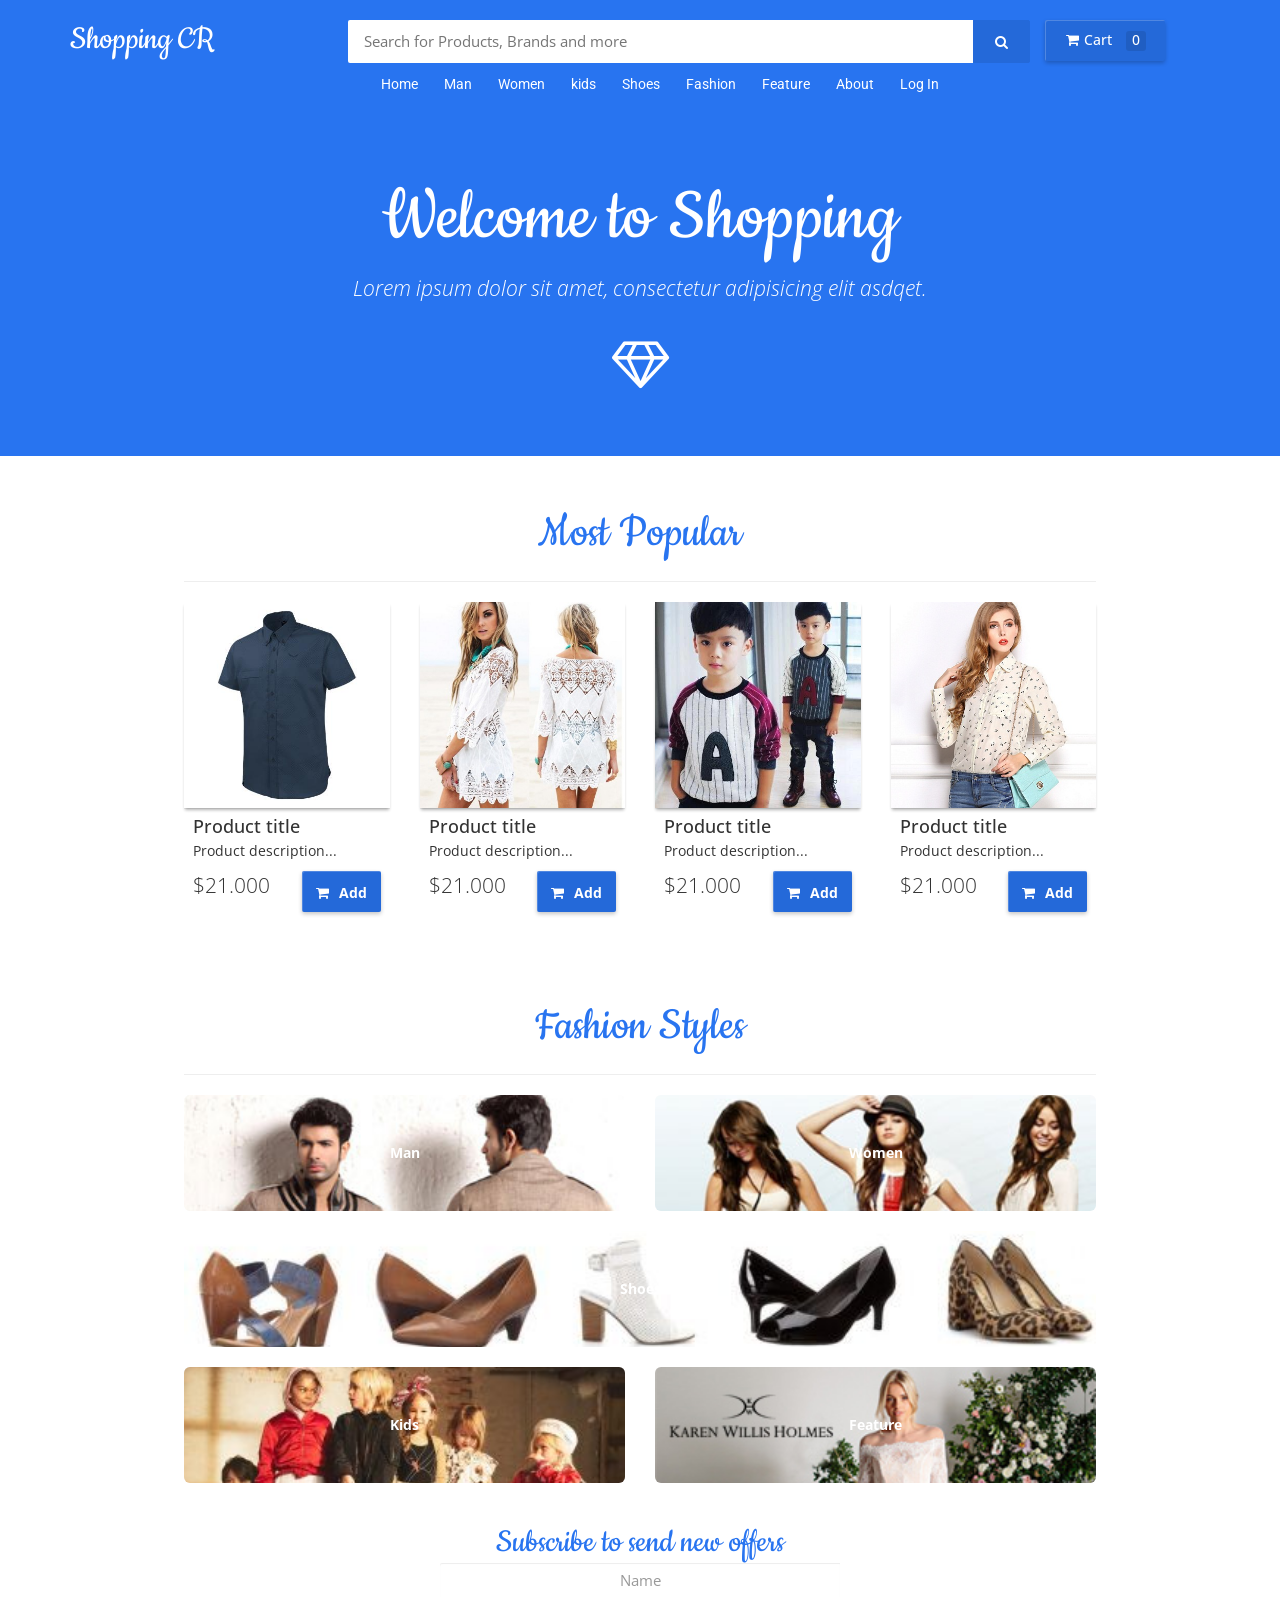
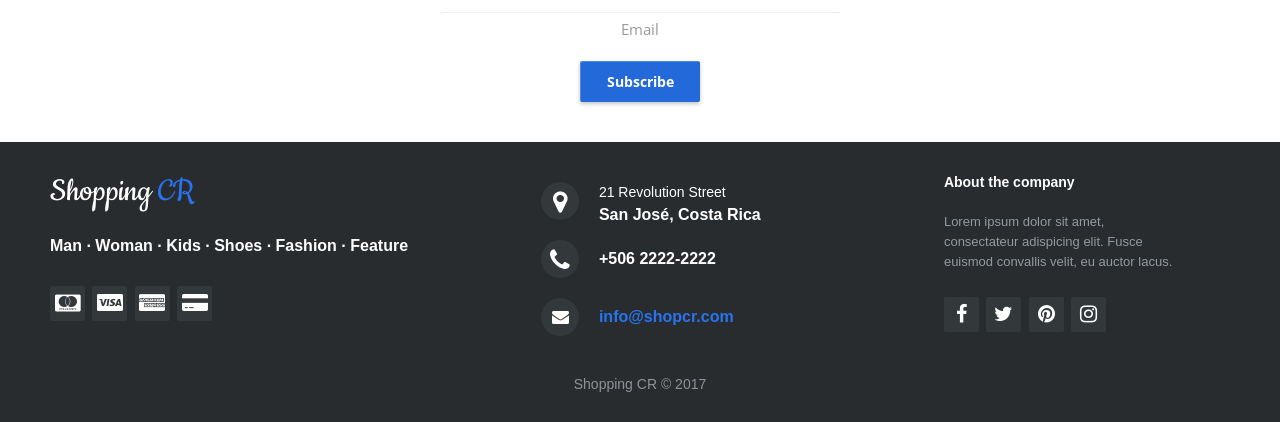
==== Plantilla/index.html @ ae53599c "link social media" ====
<!DOCTYPE html>
<html lang="en">
	<head>	
		<meta charset="utf-8">
		<meta name="viewport" content="width=device-width, initial-scale=1">
		<link rel="stylesheet" href="https://maxcdn.bootstrapcdn.com/bootstrap/3.3.7/css/bootstrap.min.css">
		<script src="https://ajax.googleapis.com/ajax/libs/jquery/3.2.0/jquery.min.js"></script>
		<script src="https://maxcdn.bootstrapcdn.com/bootstrap/3.3.7/js/bootstrap.min.js"></script>
		<link href="https://fonts.googleapis.com/css?family=Roboto" rel="stylesheet">
		<link rel="stylesheet" href="http://maxcdn.bootstrapcdn.com/font-awesome/4.7.0/css/font-awesome.min.css">
		<link href="http://fonts.googleapis.com/css?family=Cookie" rel="stylesheet" type="text/css">
		<link href="https://fonts.googleapis.com/css?family=Open+Sans:400,700" rel="stylesheet">

		<script src="js/app.js"></script>

		<link rel="stylesheet" href="css/styleNavbar.css">
		<link rel="stylesheet" href="css/styleJumbotron.css">
		<link rel="stylesheet" href="css/styleList.css">
		<link rel="stylesheet" href="css/styleProduct.css">
		<link rel="stylesheet" href="css/styleFooter.css">
		<title>Shopping CR</title>
	</head>
	<body>
		
		<header>
			<div id="flipkart-navbar">
				<div class="container">
					<div class="row row2">
						<div class="col-sm-3">
							<h2 class="navbarText"><span class="smallnav menu" id="openNav"><i class="fa fa-navicon"></i>Shopping CR</span></h2>
							<h1 class="navbarText"><span class="largenav"><a href="#">Shopping CR</a></span></h1>
						</div>
						<div class="flipkart-navbar-search smallsearch col-sm-7 col-xs-12">
							<div class="row">
								<input class="flipkart-navbar-input col-xs-11" type="text" placeholder="Search for Products, Brands and more" name="search">
								<button class="flipkart-navbar-button col-xs-1">
									<span class="iconsearch fa fa-search"></span>
								</button>
							</div>
						</div>
						<div class="cart largenav col-sm-2">
							<a class="cart-button">
								<span class="iconcart fa fa-shopping-cart"></span> Cart
								<span class="item-number ">0</span>
							</a>
						</div>
					</div>

					<div class="row row1">
						<ul class="largenav text-center">
							<li class="upper-links"><a class="links" href="#!">Home</a></li>
							<li class="upper-links"><a class="links" href="#!">Man</a></li>
							<li class="upper-links"><a class="links" href="#!">Women</a></li>
							<li class="upper-links"><a class="links" href="#!">kids</a></li>
							<li class="upper-links"><a class="links" href="#!">Shoes</a></li>
							<li class="upper-links"><a class="links" href="#!">Fashion</a></li>
							<li class="upper-links"><a class="links" href="#!">Feature</a></li>
							<li class="upper-links"><a class="links" href="/about.html">About</a></li>
							<li class="upper-links"><a class="links" href="#!">Log In</a></li>
							<!--<li class="upper-links dropdown"><a class="links" href="#!">My Account</a>
								<ul class="dropdown-menu">
									<li class="profile-li"><a class="profile-links" href="#!">My Order</a></li>
									<li class="profile-li"><a class="profile-links" href="#!">Gift Card</a></li>
									<li class="profile-li"><a class="profile-links" href="#!">Change Password </a></li>
									<li class="profile-li"><a class="profile-links" href="#!">logout</a></li>
								</ul>
							</li>-->
						</ul>
					</div>
				</div>
			</div>
			<div id="mySidenav" class="sidenav">
				<div class="container sidenavContent">
					<span class="sidenav-heading">Shopping CR</span>
					<a href="javascript:void(0)" class="closebtn" id="closeNav"><i class="fa fa-arrow-left"></i></a>
				</div>
				<ul>
					<li><a class="links" href="#!"><i class="fa fa-home"></i> Home</a></li>
					<li><a class="links" href="#!" id="categories"><i class="fa fa-tags"></i> Categories</a>
						<ul id="listCategories" class="oculto">
							<li><a class="links" href="#!"><i class="fa fa-male"></i>  Man</a></li>
							<li><a class="links" href="#!"><i class="fa fa-female"></i>  Woman</a></li>
							<li><a class="links" href="#!"><i class="fa fa-child"></i>  kids</a></li>
							<li><a class="links" href="#!"><i class="fa fa-cube"></i>  Shoes</a></li>
							<li><a class="links" href="#!"><i class="fa fa-shopping-bag"></i>  Fashion</a></li>
							<li><a class="links" href="#!"><i class="fa fa-lightbulb-o"></i>  Feature</a></li> 								
						</ul>
					</li>
					<li><a class="links" href="#!"><i class="fa fa-info-circle"></i> About</a></li>
					<li><a class="links" href="#!"><i class="fa fa-sign-in"></i> Log In</a></li>
				</ul>
			</div>
		</header>

		<div id="contenedor">				
		
			<div class="jumbotron jumbotron-fluid">	
				<div class="container text-center">
					<h1 class="font">Welcome to Shopping</h1>
					<p><i>Lorem ipsum dolor sit amet, consectetur adipisicing elit asdqet.</i></p>
					<br>
					<i class="fa fa-diamond icon"></i>
					<br><br>
				</div>
			</div>
			
			<div class="container slide">
				<div class="listImages">
					<h1 class="text-center">Most Popular</h1>
					<hr>
					<div id="products" class="row list-group">
						<div class="item col-xs-12 col-sm-6 col-md-3 col-lg-3">
							<div class="thumbnail">
								<a href="#!" class="view"><img class="ihover group list-group-image" src="images/camisa.jpg" alt="" /></a>
								<div class="caption">
									<h4 class="group inner list-group-item-heading">
										Product title</h4>
									<p class="group inner list-group-item-text">
										Product description...</p>
									<div class="row">
										<div class="col-xs-12 col-md-6">
											<p class="lead">
												$21.000</p>
										</div>
										<div class="col-xs-12 col-md-6 text-right">
											<a class="buttonAdd" href="#!"><span class="fa fa-shopping-cart"></span><b>Add</b></a>
										</div>
									</div>
								</div>
							</div>
						</div>
						<div class="item col-xs-12 col-sm-6 col-md-3 col-lg-3">
							<div class="thumbnail">
								<a href="#!" class="view"><img class="ihover group list-group-image" src="images/blusa.jpg" alt="" /></a>
								<div class="caption">
									<h4 class="group inner list-group-item-heading">
										Product title</h4>
									<p class="group inner list-group-item-text">
										Product description...</p>
									<div class="row">
										<div class="col-xs-12 col-md-6">
											<p class="lead">
												$21.000</p>
										</div>
										<div class="col-xs-12 col-md-6 text-right">
											<a class="buttonAdd" href="#!"><span class="fa fa-shopping-cart"></span><b>Add</b></a>
										</div>
									</div>
								</div>
							</div>
						</div>
						<div class="item col-xs-12 col-sm-6 col-md-3 col-lg-3">
							<div class="thumbnail">
								<a href="#!" class="view"><img class="ihover group list-group-image" src="images/abrigo.jpg" alt="" /></a>
								<div class="caption">
									<h4 class="group inner list-group-item-heading">
										Product title</h4>
									<p class="group inner list-group-item-text">
										Product description...</p>
									<div class="row">
										<div class="col-xs-12 col-md-6">
											<p class="lead">
												$21.000</p>
										</div>
										<div class="col-xs-12 col-md-6 text-right">
											<a class="buttonAdd" href="#!"><span class="fa fa-shopping-cart"></span><b>Add</b></a>
										</div>
									</div>
								</div>
							</div>
						</div>
						<div class="item col-xs-12 col-sm-6 col-md-3 col-lg-3">
							<div class="thumbnail">
								<a href="#!" class="view"><img class="ihover group list-group-image" src="images/blusa2.jpg" alt="" /></a>
								<div class="caption">
									<h4 class="group inner list-group-item-heading">
										Product title</h4>
									<p class="group inner list-group-item-text">
										Product description...</p>
									<div class="row">
										<div class="col-xs-12 col-md-6">
											<p class="lead">
												$21.000</p>
										</div>
										<div class="col-xs-12 col-md-6 text-right">
											<a class="buttonAdd" href="#!"><span class="fa fa-shopping-cart"></span><b>Add</b></a>
										</div>
									</div>
								</div>
							</div>
						</div>
					</div>
				</div>

				<!--  -->
				
				<div class="listImages text-center">
					<h1>Fashion Styles</h1>
					<hr>
					<div id="fashionOptions" class="row list-group">
						<div class="item col-xs-12 col-sm-6 col-md-6 col-lg-6">
							<div class="thumbnail">
								<div class="jumbotron menImage">
									<strong>Man</strong>
								</div>
							</div>
						</div>
						<div class="item col-xs-12 col-sm-6 col-md-6 col-lg-6">
							<div class="thumbnail">
								<div class="jumbotron womenImage">
									<strong>Women</strong>
								</div>
							</div>
						</div>
						<div class="item col-xs-12 col-sm-12 col-md-12 col-lg-12">
							<div class="thumbnail">
								<div class="jumbotron shoesImage">
									<strong>Shoes</strong>
								</div>
							</div>
						</div>
						<div class="item col-xs-12 col-sm-6 col-md-6 col-lg-6">
							<div class="thumbnail">
								<div class="jumbotron kidsImage">
									<strong>Kids</strong>
								</div>
							</div>
						</div>
						<div class="item col-xs-12 col-sm-6 col-md-6 col-lg-6">
							<div class="thumbnail">
								<div class="jumbotron featureImage">
									<strong>Feature</strong>
								</div>
							</div>
						</div>
					</div>
				</div>
			</div>

			<div class="text-center">
				<h1 class="cursive">Subscribe to send new offers</h1>
				<form class="form-horizontal subscribe">
					<div class="form-group">
						<div class="col-md-12">
							<input type="text" class="form-control flipkart-navbar-input text-center" id="name" placeholder="Name">
						</div>
					</div>
					<div class="form-group">
						<div class="col-md-12">
							<input type="email" class="form-control flipkart-navbar-input text-center" id="email" placeholder="Email">
						</div>
					</div>					
					<div class="form-group"> 
						<div class="col-md-12 text-center">
						  	<button type="submit" class="cart-button"><b>Subscribe</b></button>
						</div>
					</div>
				</form>
			</div>

		</div>

		<footer class="container footer-distributed">
			<div class="footer-left">
				<h3>Shopping<span> CR</span></h3>
				<p class="footer-links">
					<a href="#">Man</a>		·
					<a href="#">Woman</a>	·
					<a href="#">Kids</a>	·
					<a href="#">Shoes</a>	·
					<a href="#">Fashion</a>	·
					<a href="#">Feature</a>
				</p>
				
				<div class="footer-icons">					
					<a href="#"><i class="fa fa-cc-mastercard"></i></a>
					<a href="#"><i class="fa fa-cc-visa"></i></a>
					<a href="#"><i class="fa fa-cc-amex"></i></a>
					<a href="#"><i class="fa fa-credit-card-alt"></i></a>
				</div>
			</div>
			<div class="footer-center">
				<div>
					<i class="fa fa-map-marker"></i>
					<p><span>21 Revolution Street</span> San José, Costa Rica</p>
				</div>
				<div>
					<i class="fa fa-phone"></i>
					<p>+506 2222-2222</p>
				</div>
				<div>
					<i class="fa fa-envelope"></i>
					<p><a href="mailto:info@company.com">info@shopcr.com</a></p>
				</div>
			</div>
			<div class="footer-right">
				<p class="footer-company-about">
					<span>About the company</span>
					Lorem ipsum dolor sit amet, consectateur adispicing elit. Fusce euismod convallis velit, eu auctor lacus.
				</p>
				<div class="footer-icons">
					<a href="#"><i class="fa fa-facebook"></i></a>
					<a  target="_blank" href="https://www.twitter.com"><i class="fa fa-twitter"></i></a>
					<a  target="_blank" href="https://www.pinterest.com"><i class="fa fa-pinterest"></i></a>
					<a  target="_blank" href="https://www.facebook.com"><i class="fa fa-instagram"></i></a>
				</div>
			</div>
			<div class="footerLine text-center">
				<p class="footer-company-name">Shopping CR &copy; 2017</p>
			</div>
		</footer>

	</body>
</html>
---- Plantilla/css/styleNavbar.css ----
#flipkart-navbar {
    background-color: #2874f0;
    color: #FFFFFF;
}

.row1{
    padding-top: 10px;
}

.row2 {
    padding-top: 20px;
}

.flipkart-navbar-input {
    padding: 11px 16px;
    border-radius: 2px 0 0 2px;
    border: 0 none;
    outline: 0 none;
    font-size: 15px;
    color: #000;
}

.flipkart-navbar-button {
    background-color: #2469d9;
    border: 1px solid #2469d9;
    border-radius: 0 2px 2px 0;
    color: #FFF;
    padding: 10px 0;
    height: 43px;
    cursor: pointer;
}

.cart-button {
    background-color: #2469d9;
    box-shadow: 0 2px 4px 0 rgba(0, 0, 0, .23), inset 1px 1px 0 0 hsla(0, 0%, 100%, .2);
    padding: 10px 0;
    text-align: center;
    height: 41px;
    border-radius: 2px;
    font-weight: 500;
    width: 120px;
    display: inline-block;
    color: #FFFFFF;
    text-decoration: none;
    color: inherit;
    border: none;
    outline: none;
}

.cart-button:hover{
    text-decoration: none;
    color: #fff;
    cursor: pointer;
}

.cart-svg {
    display: inline-block;
    width: 16px;
    height: 16px;
    vertical-align: middle;
    margin-right: 8px;
}

.item-number {
    border-radius: 3px;
    background-color: rgba(0, 0, 0, .1);
    height: 20px;
    padding: 3px 6px;
    font-weight: 500;
    display: inline-block;
    color: #fff;
    line-height: 12px;
    margin-left: 10px;
}

.upper-links {
    display: inline-block;
    padding: 0 11px;
    line-height: 23px;
    font-family: 'Roboto', sans-serif;
    letter-spacing: 0;
    color: inherit;
    border: none;
    outline: none;
    font-size: 13.5px;
}

.dropdown {
    position: relative;
    display: inline-block;
    margin-bottom: 0px;
}

.dropdown:hover {
    background-color: #fff;
}

.dropdown:hover .links {
    color: #000;
}

.dropdown:hover .dropdown-menu {
    display: block;
}

.dropdown .dropdown-menu {
    position: absolute;
    top: 100%;
    display: none;
    background-color: #fff;
    color: #333;
    left: 0px;
    border: 0;
    border-radius: 0;
    box-shadow: 0 4px 8px -3px #555454;
    margin: 0;
    padding: 0px;
}

.links {
    color: #fff;
    text-decoration: none;
}

.links:hover {
    color: #fff;
    text-decoration: none;
}

.profile-links {
    font-size: 12px;
    font-family: 'Roboto', sans-serif;
    border-bottom: 1px solid #e9e9e9;
    box-sizing: border-box;
    display: block;
    padding: 0 11px;
    line-height: 23px;
}

.profile-li{
    padding-top: 2px;
}

.largenav {
    display: none;
}

.smallnav {
    display: block;
}

.smallnav i {    
    padding: 0px 20px;
}

.smallsearch{
    margin-left: 15px;
    margin-top: 15px;
}

.menu{
    cursor: pointer;
}

.navbarText {
    margin: 0px;
}

.largenav a {
    color: #FFF;
}

@media screen and (min-width: 768px) {
    .largenav {
        display: block;
    } 

    .largenav a:hover, .largenav a {
        text-decoration: none;
    }

    .smallnav{
        display: none;
    }

    .smallsearch{
        margin: 0px;
    }
}

/*Sidenav*/
.sidenav {
    height: 100%;
    width: 0;
    position: fixed;
    z-index: 1;
    top: 0;
    left: 0;
    background-color: #fff;
    overflow-x: hidden;
    transition: 0.5s;
    box-shadow: 0 4px 8px -3px #555454;
    padding-top: 0px;
}

.sidenav ul {
    text-decoration: none;
    list-style:none;
    padding: 10px 0px;
}

.sidenav a {
    padding: 8px 8px 8px 32px;
    text-decoration: none;
    font-size: 25px;
    color: #818181;
    display: block;
    transition: 0.3s;
}

.sidenav a:hover {
    color: #2874f0;
}

.sidenav ul li ul {
    text-decoration: none;
    list-style:none;
    padding: 0px 40px;
}

.sidenav .closebtn {
    position: absolute;
    top: 0;
    padding: 20px 20px;
    right: 25px;
    font-size: 36px;
    margin-left: 50px;
    color: #fff;        
}

.sidenav .closebtn:hover {
    color: #fff;    
}

.sidenavContent {
    background-color: #2874f0; 
    padding: 25px 20px;
}

@media screen and (max-height: 450px) {
    .sidenav a {
        font-size: 18px;
    }
}

@media screen and (max-width: 768px) {
    .smallsearch {
        display: none;
    }
}

.sidenav-heading {
    color: #fff;
    font: normal 36px 'Cookie', cursive;
}

.oculto {
    display: none;
}

.display {
    display: block;
}

.iconsearch, .iconcart {
    width: 15px;
    height: 15px;
}
---- Plantilla/css/styleJumbotron.css ----
.jumbotron {
    margin-bottom: 0px;
    background-color: #2874f0;
    background-position: 0% 25%;
    background-size: cover;
    background-repeat: no-repeat;
    color: white;
}

.jumbotron .font {
	font: normal 80px 'Cookie', cursive;
}

.jumbotron .icon {
	font-size: 50px
}

.contact {
	width: 90%; 
	margin: auto; 
	padding: 40px 0px 0px 0px
}

.contact h3, .cursive {
	color:  #2874f0;
	font: normal 36px 'Cookie', cursive;
	margin: 0;
	text-align: center;
}

.contact .icon {
	text-align: center;
	margin-top: 25px;
	font-size: 60px;
	color:  #33383b;
}

.contact .icon:hover {
	color:  #2874f0;
}
---- Plantilla/css/styleList.css ----
.glyphicon { 
    margin-right:5px; 
}

.thumbnail {
    margin-bottom: 20px;
    padding: 0px;
    -webkit-border-radius: 0px;
    -moz-border-radius: 0px;
}

.item.list-group-item {
    float: none;
    width: 100%;
    background-color: #fff;
    margin-bottom: 10px;
}

.item.list-group-item:nth-of-type(odd):hover,.item.list-group-item:hover {
    background: #428bca;
}

.item.list-group-item .list-group-image {
    margin-right: 10px;
}

.item.list-group-item .thumbnail {
    margin-bottom: 0px;
}

.item.list-group-item .caption {
    padding: 9px 9px 0px 9px;
}

.item.list-group-item:nth-of-type(odd) {
    background: #eeeeee;
}

.item.list-group-item:before, .item.list-group-item:after {
    display: table;
    content: " ";
}

.item.list-group-item img {
    float: left;
}
.item.list-group-item:after {
    clear: both;
}

.list-group-item-text {
    margin: 0 0 11px;
}

.ihover {
    display: inline-block;
    position: relative;
    box-shadow: 0 3px 3px -1px rgba(0, 0, 0, 0.3), 0 1px 0px 0px rgba(0, 0, 0, 0.05);
    overflow: hidden;
    -webkit-font-smoothing: antialiased;
}

.listImages {
    margin: auto;
    width: 80%;    
    margin-top: 50px;
}

.buttonAdd {
    background-color: #2469d9;
    box-shadow: 0 2px 4px 0 rgba(0, 0, 0, .23), inset 1px 1px 0 0 hsla(0, 0%, 100%, .2);
    padding: 12px 0;
    text-align: center;
    height: 41px;
    border-radius: 2px;
    font-weight: 500;
    width: 100%;
    display: inline-block;
    color: #FFF;
}

.buttonAdd:hover {
    text-decoration: none;
    background-color: #FFF;
    -webkit-transition: all .5s cubic-bezier(0.54, 0, 0.1, 1);
    transition: all .5s cubic-bezier(0.54, 0, 0.1, 1);
    color: #2469d9;
}

.thumbnail:hover {
    box-shadow: 0 3px 3px -1px rgba(0, 0, 0, 0.3), 0 1px 0px 0px rgba(0, 0, 0, 0.05);
    -webkit-transition: all .5s cubic-bezier(0.54, 0, 0.1, 1);
    transition: all .5s cubic-bezier(0.54, 0, 0.1, 1);
}

.listImages h1 {
    color: #2874f0;
    font: normal 50px 'Cookie', cursive;
    margin: 0;
}

.menImage {
    background-image: url('../images/men.jpg');
}

.womenImage {
    background-image: url('../images/women.jpg');
}

.shoesImage {
    background-image: url('../images/shoes.jpg');
}

.kidsImage {
    background-image: url('../images/kids.jpg');
}

.featureImage {
    background-image: url('../images/feature.jpg');
}

.subscribe {
    width: 400px; 
    margin: auto;
}

.thumbnail {
    border-style: none;
}

.right{
    float: right;
    padding-top: 2%;
}
---- Plantilla/css/styleProduct.css ----
/*****************globals*************/
body {
	font-family: 'open sans';
	overflow-x: hidden; 
}

img {
	max-width: 100%; 
}

.preview {
	display: -webkit-box;
	display: -webkit-flex;
	display: -ms-flexbox;
	display: flex;
	-webkit-box-orient: vertical;
	-webkit-box-direction: normal;
	-webkit-flex-direction: column;
	-ms-flex-direction: column;
	flex-direction: column; 
}

@media screen and (max-width: 996px) {
	.preview {
		margin-bottom: 20px; 
	} 
}

.preview-pic {
	-webkit-box-flex: 1;
	-webkit-flex-grow: 1;
	-ms-flex-positive: 1;
	flex-grow: 1; 
}

.preview-thumbnail.nav-tabs {
	border: none;
	margin-top: 15px; 
}

.preview-thumbnail.nav-tabs li {
	width: 18%;
	margin-right: 2.5%; 
}

.preview-thumbnail.nav-tabs li img {
	max-width: 100%;
	display: block; 
}

.preview-thumbnail.nav-tabs li a {
	padding: 0;
	margin: 0; 
}

.preview-thumbnail.nav-tabs li:last-of-type {
	margin-right: 0; 
}

.tab-content {
	overflow: hidden; 
}

.tab-content img {
	width: 100%;
	-webkit-animation-name: opacity;
	animation-name: opacity;
	-webkit-animation-duration: .3s;
	animation-duration: .3s; 
}

.card {
	margin-top: 50px;
	padding: 3em;
	line-height: 1.5em; 
}

@media screen and (min-width: 997px) {
	.wrapper {
		display: -webkit-box;
		display: -webkit-flex;
		display: -ms-flexbox;
		display: flex; 
	} 
}

.details {
	display: -webkit-box;
	display: -webkit-flex;
	display: -ms-flexbox;
	display: flex;
	-webkit-box-orient: vertical;
	-webkit-box-direction: normal;
	-webkit-flex-direction: column;
	-ms-flex-direction: column;
	flex-direction: column; 
}

.colors {
	-webkit-box-flex: 1;
	-webkit-flex-grow: 1;
	-ms-flex-positive: 1;
	flex-grow: 1; 
}

.product-title, .price, .sizes, .colors {
	text-transform: UPPERCASE;
	font-weight: bold; 
}

.checked, .price span {
	color: #ff9f1a; 
}

.product-title, .rating, .product-description, .price, .vote, .sizes {
	margin-bottom: 15px; 
}

.product-title {
	margin-top: 0; 
}

.size {
	margin-right: 10px; 
}

.size:first-of-type {
	margin-left: 40px; 
}

.color {
	display: inline-block;
	vertical-align: middle;
	margin-right: 10px;
	height: 2em;
	width: 2em;
	border-radius: 2px; 
}

.color:first-of-type {
	margin-left: 20px; 
}

.cart-button {
	color: #fff;
}

.cart-button:hover {
	color: #fff;
}

.cart, .like {
	width: 50px;
}

.buttonAdd > .fa-shopping-cart {
	margin-right: 10px;
}

.not-available {
	text-align: center;
	line-height: 2em; 
}

.not-available:before {
	font-family: fontawesome;
	content: "\f00d";
	color: #fff; 
}

.tooltip-inner {
	padding: 1.3em;
}

@-webkit-keyframes opacity {
	0% {
		opacity: 0;
		-webkit-transform: scale(3);
		transform: scale(3); 
	}
	
	100% {
		opacity: 1;
		-webkit-transform: scale(1);
		transform: scale(1); 
	} 
}

@keyframes opacity {
	0% {
		opacity: 0;
		-webkit-transform: scale(3);
		transform: scale(3); 
	}
	
	100% {
		opacity: 1;
		-webkit-transform: scale(1);
		transform: scale(1); 
	}
}
---- Plantilla/css/styleFooter.css ----
@import url('http://fonts.googleapis.com/css?family=Open+Sans:400,700');


.footer-distributed{
	background-color: #292c2f;
	box-shadow: 0 1px 1px 0 rgba(0, 0, 0, 0.12);
	box-sizing: border-box;
	width: 100%;
	text-align: left;
	font: bold 16px sans-serif;

	padding: 30px 50px;
	margin-top: 40px;
}

.footer-distributed .footer-left,
.footer-distributed .footer-center,
.footer-distributed .footer-right{
	display: inline-block;
	vertical-align: top;
}

/* Footer left */

.footer-distributed .footer-left{
	width: 40%;
}

/* The company logo */

.footer-distributed h3, .navbarText {
	color:  #ffffff;
	font: normal 36px 'Cookie', cursive;
	margin: 0;
}

.footer-distributed h3 span{
	color:  #2874f0;
}

/* Footer links */

.footer-distributed .footer-links{
	color:  #ffffff;
	margin: 20px 0 12px;
	padding: 0;
}

.footer-distributed .footer-links a{
	display:inline-block;
	line-height: 1.8;
	text-decoration: none;
	color:  inherit;
}

.footer-distributed .footer-company-name{
	color:  #8f9296;
	font-size: 14px;
	font-weight: normal;
	margin: 0;
}

/* Footer Center */

.footer-distributed .footer-center{
	width: 35%;
}

.footer-distributed .footer-center i{
	background-color:  #33383b;
	color: #ffffff;
	font-size: 25px;
	width: 38px;
	height: 38px;
	border-radius: 50%;
	text-align: center;
	line-height: 42px;
	margin: 10px 15px;
	vertical-align: middle;
}

.footer-distributed .footer-center i.fa-envelope{
	font-size: 17px;
	line-height: 38px;
}

.footer-distributed .footer-center p{
	display: inline-block;
	color: #ffffff;
	vertical-align: middle;
	margin:0;
}

.footer-distributed .footer-center p span{
	display:block;
	font-weight: normal;
	font-size:14px;
	line-height:2;
}

.footer-distributed .footer-center p a{
	color:  #2874f0;
	text-decoration: none;;
}


/* Footer Right */

.footer-distributed .footer-right{
	width: 20%;
}

.footer-distributed .footer-company-about{
	line-height: 20px;
	color:  #92999f;
	font-size: 13px;
	font-weight: normal;
	margin: 0;
}

.footer-distributed .footer-company-about span{
	display: block;
	color:  #ffffff;
	font-size: 14px;
	font-weight: bold;
	margin-bottom: 20px;
}

.footer-distributed .footer-icons{
	margin-top: 25px;
}

.footer-distributed .footer-icons a{
	display: inline-block;
	width: 35px;
	height: 35px;
	cursor: pointer;
	background-color:  #33383b;
	border-radius: 2px;

	font-size: 20px;
	color: #ffffff;
	text-align: center;
	line-height: 35px;

	margin-right: 3px;
	margin-bottom: 5px;
}

/* footerLine */
.footerLine {
	padding-top: 30px;
	padding-bottom: 0px;
}

/* If you don't want the footer to be responsive, remove these media queries */

@media (max-width: 880px) {

	.footer-distributed{
		font: bold 14px sans-serif;
	}

	.footer-distributed .footer-left,
	.footer-distributed .footer-center,
	.footer-distributed .footer-right{
		display: block;
		width: 100%;
		margin-bottom: 40px;
		text-align: center;
	}

	.footer-distributed .footer-center i{
		margin-left: 0;
	}

}
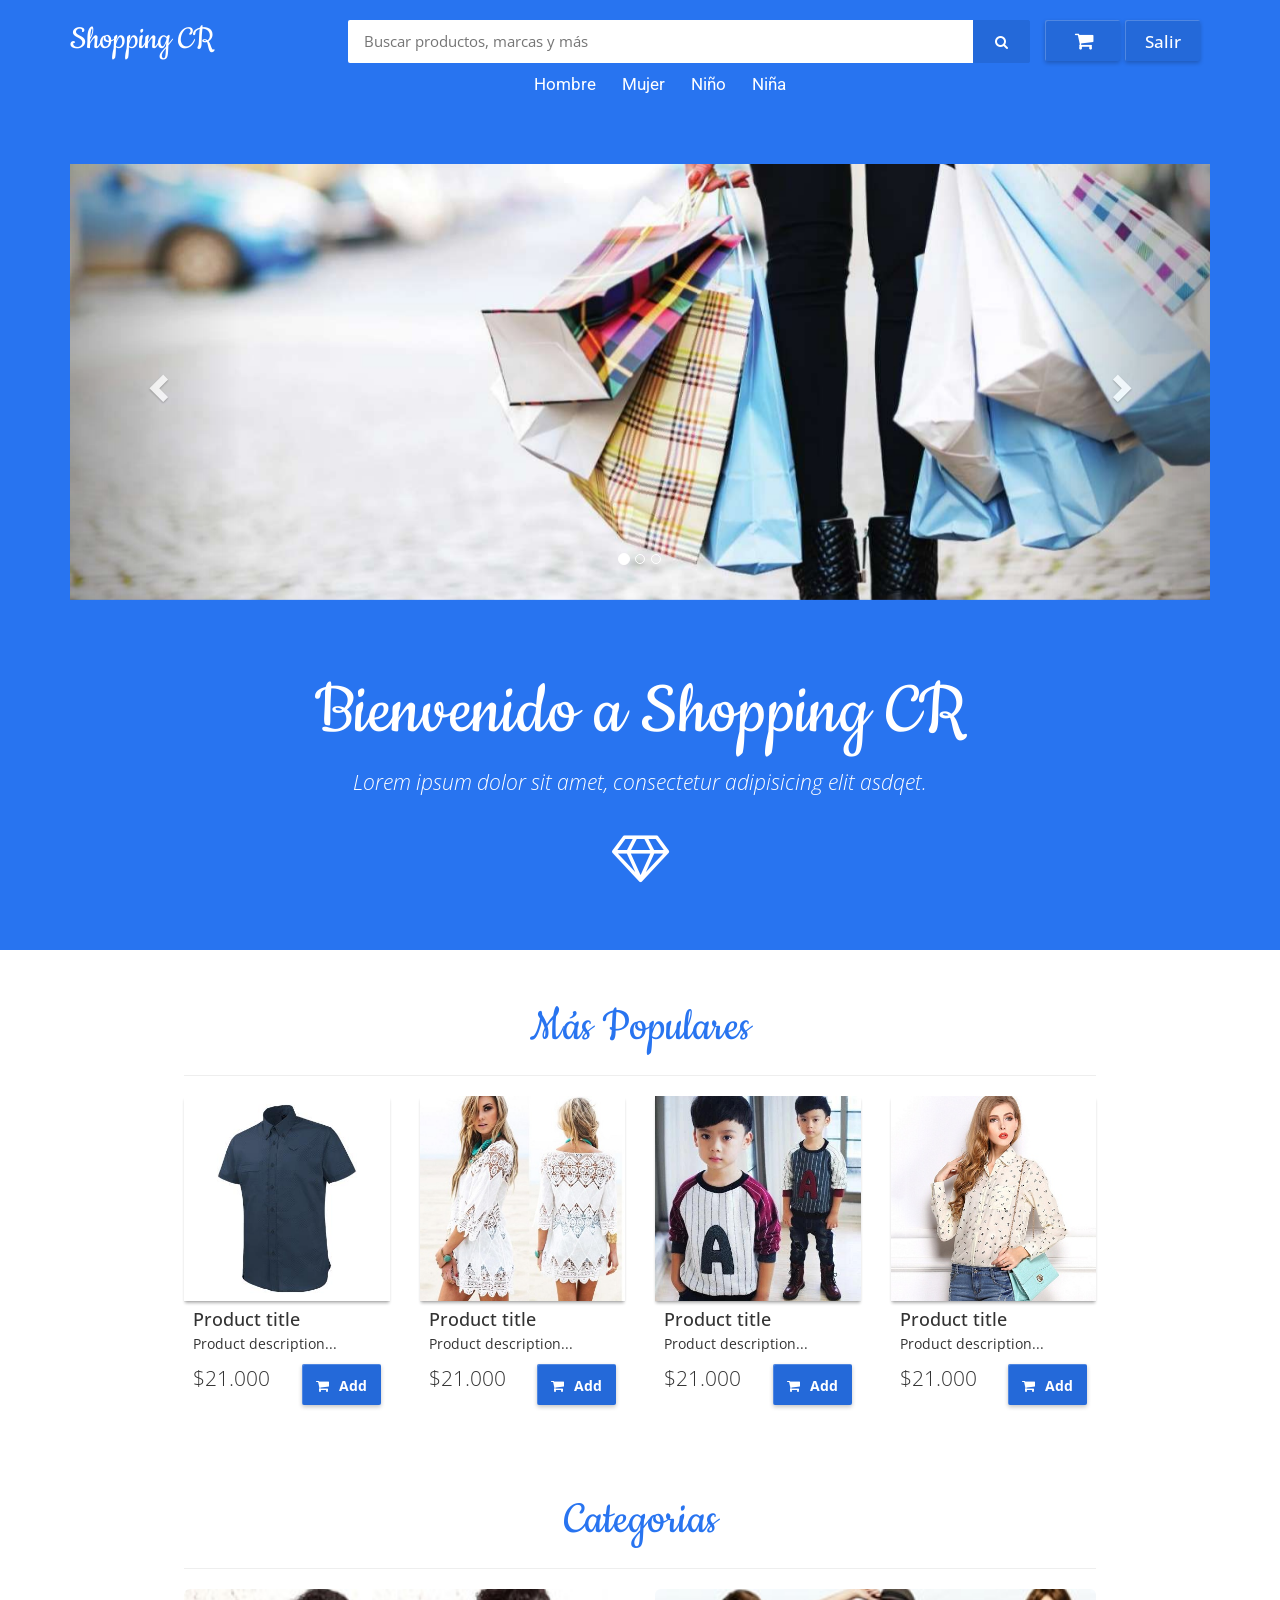
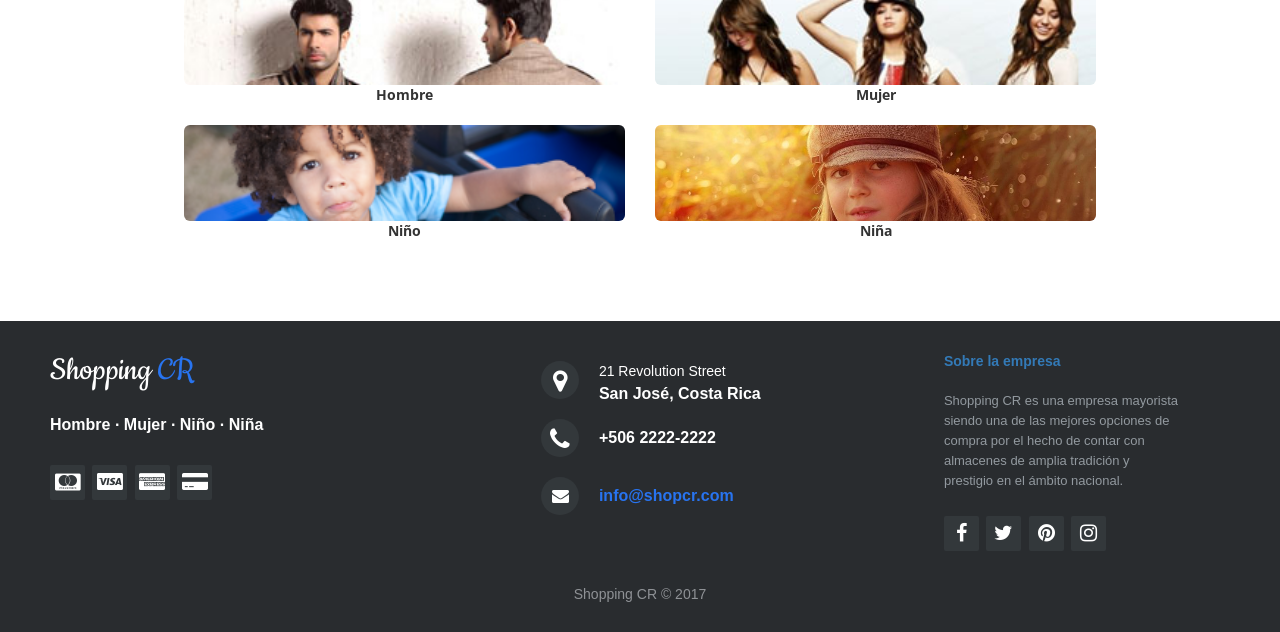
==== commit 86aa737d: "cambio Imagenes" ====
--- a/Plantilla/index.html
+++ b/Plantilla/index.html
@@ -1,314 +1,389 @@
+<!DOCTYPE html>
+<!--
+To change this license header, choose License Headers in Project Properties.
+To change this template file, choose Tools | Templates
+and open the template in the editor.
+-->
 <!DOCTYPE html>
 <html lang="en">
-	<head>	
-		<meta charset="utf-8">
-		<meta name="viewport" content="width=device-width, initial-scale=1">
-		<link rel="stylesheet" href="https://maxcdn.bootstrapcdn.com/bootstrap/3.3.7/css/bootstrap.min.css">
-		<script src="https://ajax.googleapis.com/ajax/libs/jquery/3.2.0/jquery.min.js"></script>
-		<script src="https://maxcdn.bootstrapcdn.com/bootstrap/3.3.7/js/bootstrap.min.js"></script>
-		<link href="https://fonts.googleapis.com/css?family=Roboto" rel="stylesheet">
-		<link rel="stylesheet" href="http://maxcdn.bootstrapcdn.com/font-awesome/4.7.0/css/font-awesome.min.css">
-		<link href="http://fonts.googleapis.com/css?family=Cookie" rel="stylesheet" type="text/css">
-		<link href="https://fonts.googleapis.com/css?family=Open+Sans:400,700" rel="stylesheet">
-
-		<script src="js/app.js"></script>
-
-		<link rel="stylesheet" href="css/styleNavbar.css">
-		<link rel="stylesheet" href="css/styleJumbotron.css">
-		<link rel="stylesheet" href="css/styleList.css">
-		<link rel="stylesheet" href="css/styleProduct.css">
-		<link rel="stylesheet" href="css/styleFooter.css">
-		<title>Shopping CR</title>
-	</head>
-	<body>
-		
-		<header>
-			<div id="flipkart-navbar">
-				<div class="container">
-					<div class="row row2">
-						<div class="col-sm-3">
-							<h2 class="navbarText"><span class="smallnav menu" id="openNav"><i class="fa fa-navicon"></i>Shopping CR</span></h2>
-							<h1 class="navbarText"><span class="largenav"><a href="#">Shopping CR</a></span></h1>
-						</div>
-						<div class="flipkart-navbar-search smallsearch col-sm-7 col-xs-12">
-							<div class="row">
-								<input class="flipkart-navbar-input col-xs-11" type="text" placeholder="Search for Products, Brands and more" name="search">
-								<button class="flipkart-navbar-button col-xs-1">
-									<span class="iconsearch fa fa-search"></span>
-								</button>
-							</div>
-						</div>
-						<div class="cart largenav col-sm-2">
-							<a class="cart-button">
-								<span class="iconcart fa fa-shopping-cart"></span> Cart
-								<span class="item-number ">0</span>
-							</a>
-						</div>
-					</div>
-
-					<div class="row row1">
-						<ul class="largenav text-center">
-							<li class="upper-links"><a class="links" href="#!">Home</a></li>
-							<li class="upper-links"><a class="links" href="#!">Man</a></li>
-							<li class="upper-links"><a class="links" href="#!">Women</a></li>
-							<li class="upper-links"><a class="links" href="#!">kids</a></li>
-							<li class="upper-links"><a class="links" href="#!">Shoes</a></li>
-							<li class="upper-links"><a class="links" href="#!">Fashion</a></li>
-							<li class="upper-links"><a class="links" href="#!">Feature</a></li>
-							<li class="upper-links"><a class="links" href="/about.html">About</a></li>
-							<li class="upper-links"><a class="links" href="#!">Log In</a></li>
-							<!--<li class="upper-links dropdown"><a class="links" href="#!">My Account</a>
-								<ul class="dropdown-menu">
-									<li class="profile-li"><a class="profile-links" href="#!">My Order</a></li>
-									<li class="profile-li"><a class="profile-links" href="#!">Gift Card</a></li>
-									<li class="profile-li"><a class="profile-links" href="#!">Change Password </a></li>
-									<li class="profile-li"><a class="profile-links" href="#!">logout</a></li>
-								</ul>
-							</li>-->
-						</ul>
-					</div>
-				</div>
-			</div>
-			<div id="mySidenav" class="sidenav">
-				<div class="container sidenavContent">
-					<span class="sidenav-heading">Shopping CR</span>
-					<a href="javascript:void(0)" class="closebtn" id="closeNav"><i class="fa fa-arrow-left"></i></a>
-				</div>
-				<ul>
-					<li><a class="links" href="#!"><i class="fa fa-home"></i> Home</a></li>
-					<li><a class="links" href="#!" id="categories"><i class="fa fa-tags"></i> Categories</a>
-						<ul id="listCategories" class="oculto">
-							<li><a class="links" href="#!"><i class="fa fa-male"></i>  Man</a></li>
-							<li><a class="links" href="#!"><i class="fa fa-female"></i>  Woman</a></li>
-							<li><a class="links" href="#!"><i class="fa fa-child"></i>  kids</a></li>
-							<li><a class="links" href="#!"><i class="fa fa-cube"></i>  Shoes</a></li>
-							<li><a class="links" href="#!"><i class="fa fa-shopping-bag"></i>  Fashion</a></li>
-							<li><a class="links" href="#!"><i class="fa fa-lightbulb-o"></i>  Feature</a></li> 								
-						</ul>
-					</li>
-					<li><a class="links" href="#!"><i class="fa fa-info-circle"></i> About</a></li>
-					<li><a class="links" href="#!"><i class="fa fa-sign-in"></i> Log In</a></li>
-				</ul>
-			</div>
-		</header>
-
-		<div id="contenedor">				
-		
-			<div class="jumbotron jumbotron-fluid">	
-				<div class="container text-center">
-					<h1 class="font">Welcome to Shopping</h1>
-					<p><i>Lorem ipsum dolor sit amet, consectetur adipisicing elit asdqet.</i></p>
-					<br>
-					<i class="fa fa-diamond icon"></i>
-					<br><br>
-				</div>
-			</div>
-			
-			<div class="container slide">
-				<div class="listImages">
-					<h1 class="text-center">Most Popular</h1>
-					<hr>
-					<div id="products" class="row list-group">
-						<div class="item col-xs-12 col-sm-6 col-md-3 col-lg-3">
-							<div class="thumbnail">
-								<a href="#!" class="view"><img class="ihover group list-group-image" src="images/camisa.jpg" alt="" /></a>
-								<div class="caption">
-									<h4 class="group inner list-group-item-heading">
-										Product title</h4>
-									<p class="group inner list-group-item-text">
-										Product description...</p>
-									<div class="row">
-										<div class="col-xs-12 col-md-6">
-											<p class="lead">
-												$21.000</p>
-										</div>
-										<div class="col-xs-12 col-md-6 text-right">
-											<a class="buttonAdd" href="#!"><span class="fa fa-shopping-cart"></span><b>Add</b></a>
-										</div>
-									</div>
-								</div>
-							</div>
-						</div>
-						<div class="item col-xs-12 col-sm-6 col-md-3 col-lg-3">
-							<div class="thumbnail">
-								<a href="#!" class="view"><img class="ihover group list-group-image" src="images/blusa.jpg" alt="" /></a>
-								<div class="caption">
-									<h4 class="group inner list-group-item-heading">
-										Product title</h4>
-									<p class="group inner list-group-item-text">
-										Product description...</p>
-									<div class="row">
-										<div class="col-xs-12 col-md-6">
-											<p class="lead">
-												$21.000</p>
-										</div>
-										<div class="col-xs-12 col-md-6 text-right">
-											<a class="buttonAdd" href="#!"><span class="fa fa-shopping-cart"></span><b>Add</b></a>
-										</div>
-									</div>
-								</div>
-							</div>
-						</div>
-						<div class="item col-xs-12 col-sm-6 col-md-3 col-lg-3">
-							<div class="thumbnail">
-								<a href="#!" class="view"><img class="ihover group list-group-image" src="images/abrigo.jpg" alt="" /></a>
-								<div class="caption">
-									<h4 class="group inner list-group-item-heading">
-										Product title</h4>
-									<p class="group inner list-group-item-text">
-										Product description...</p>
-									<div class="row">
-										<div class="col-xs-12 col-md-6">
-											<p class="lead">
-												$21.000</p>
-										</div>
-										<div class="col-xs-12 col-md-6 text-right">
-											<a class="buttonAdd" href="#!"><span class="fa fa-shopping-cart"></span><b>Add</b></a>
-										</div>
-									</div>
-								</div>
-							</div>
-						</div>
-						<div class="item col-xs-12 col-sm-6 col-md-3 col-lg-3">
-							<div class="thumbnail">
-								<a href="#!" class="view"><img class="ihover group list-group-image" src="images/blusa2.jpg" alt="" /></a>
-								<div class="caption">
-									<h4 class="group inner list-group-item-heading">
-										Product title</h4>
-									<p class="group inner list-group-item-text">
-										Product description...</p>
-									<div class="row">
-										<div class="col-xs-12 col-md-6">
-											<p class="lead">
-												$21.000</p>
-										</div>
-										<div class="col-xs-12 col-md-6 text-right">
-											<a class="buttonAdd" href="#!"><span class="fa fa-shopping-cart"></span><b>Add</b></a>
-										</div>
-									</div>
-								</div>
-							</div>
-						</div>
-					</div>
-				</div>
-
-				<!--  -->
-				
-				<div class="listImages text-center">
-					<h1>Fashion Styles</h1>
-					<hr>
-					<div id="fashionOptions" class="row list-group">
-						<div class="item col-xs-12 col-sm-6 col-md-6 col-lg-6">
-							<div class="thumbnail">
-								<div class="jumbotron menImage">
-									<strong>Man</strong>
-								</div>
-							</div>
-						</div>
-						<div class="item col-xs-12 col-sm-6 col-md-6 col-lg-6">
-							<div class="thumbnail">
-								<div class="jumbotron womenImage">
-									<strong>Women</strong>
-								</div>
-							</div>
-						</div>
-						<div class="item col-xs-12 col-sm-12 col-md-12 col-lg-12">
-							<div class="thumbnail">
-								<div class="jumbotron shoesImage">
-									<strong>Shoes</strong>
-								</div>
-							</div>
-						</div>
-						<div class="item col-xs-12 col-sm-6 col-md-6 col-lg-6">
-							<div class="thumbnail">
-								<div class="jumbotron kidsImage">
-									<strong>Kids</strong>
-								</div>
-							</div>
-						</div>
-						<div class="item col-xs-12 col-sm-6 col-md-6 col-lg-6">
-							<div class="thumbnail">
-								<div class="jumbotron featureImage">
-									<strong>Feature</strong>
-								</div>
-							</div>
-						</div>
-					</div>
-				</div>
-			</div>
-
-			<div class="text-center">
-				<h1 class="cursive">Subscribe to send new offers</h1>
-				<form class="form-horizontal subscribe">
-					<div class="form-group">
-						<div class="col-md-12">
-							<input type="text" class="form-control flipkart-navbar-input text-center" id="name" placeholder="Name">
-						</div>
-					</div>
-					<div class="form-group">
-						<div class="col-md-12">
-							<input type="email" class="form-control flipkart-navbar-input text-center" id="email" placeholder="Email">
-						</div>
-					</div>					
-					<div class="form-group"> 
-						<div class="col-md-12 text-center">
-						  	<button type="submit" class="cart-button"><b>Subscribe</b></button>
-						</div>
-					</div>
-				</form>
-			</div>
-
-		</div>
-
-		<footer class="container footer-distributed">
-			<div class="footer-left">
-				<h3>Shopping<span> CR</span></h3>
-				<p class="footer-links">
-					<a href="#">Man</a>		·
-					<a href="#">Woman</a>	·
-					<a href="#">Kids</a>	·
-					<a href="#">Shoes</a>	·
-					<a href="#">Fashion</a>	·
-					<a href="#">Feature</a>
-				</p>
-				
-				<div class="footer-icons">					
-					<a href="#"><i class="fa fa-cc-mastercard"></i></a>
-					<a href="#"><i class="fa fa-cc-visa"></i></a>
-					<a href="#"><i class="fa fa-cc-amex"></i></a>
-					<a href="#"><i class="fa fa-credit-card-alt"></i></a>
-				</div>
-			</div>
-			<div class="footer-center">
-				<div>
-					<i class="fa fa-map-marker"></i>
-					<p><span>21 Revolution Street</span> San José, Costa Rica</p>
-				</div>
-				<div>
-					<i class="fa fa-phone"></i>
-					<p>+506 2222-2222</p>
-				</div>
-				<div>
-					<i class="fa fa-envelope"></i>
-					<p><a href="mailto:info@company.com">info@shopcr.com</a></p>
-				</div>
-			</div>
-			<div class="footer-right">
-				<p class="footer-company-about">
-					<span>About the company</span>
-					Lorem ipsum dolor sit amet, consectateur adispicing elit. Fusce euismod convallis velit, eu auctor lacus.
-				</p>
-				<div class="footer-icons">
-					<a href="#"><i class="fa fa-facebook"></i></a>
-					<a  target="_blank" href="https://www.twitter.com"><i class="fa fa-twitter"></i></a>
-					<a  target="_blank" href="https://www.pinterest.com"><i class="fa fa-pinterest"></i></a>
-					<a  target="_blank" href="https://www.facebook.com"><i class="fa fa-instagram"></i></a>
-				</div>
-			</div>
-			<div class="footerLine text-center">
-				<p class="footer-company-name">Shopping CR &copy; 2017</p>
-			</div>
-		</footer>
-
-	</body>
-</html>+    <head>	
+        <meta charset="utf-8">
+        <meta name="viewport" content="width=device-width, initial-scale=1">
+        <link rel="stylesheet" href="https://maxcdn.bootstrapcdn.com/bootstrap/3.3.7/css/bootstrap.min.css">
+        <script src="https://ajax.googleapis.com/ajax/libs/jquery/3.2.0/jquery.min.js"></script>
+        <script src="https://maxcdn.bootstrapcdn.com/bootstrap/3.3.7/js/bootstrap.min.js"></script>
+        <link href="https://fonts.googleapis.com/css?family=Roboto" rel="stylesheet">
+        <link rel="stylesheet" href="http://maxcdn.bootstrapcdn.com/font-awesome/4.7.0/css/font-awesome.min.css">
+        <link href="http://fonts.googleapis.com/css?family=Cookie" rel="stylesheet" type="text/css">
+        <link href="https://fonts.googleapis.com/css?family=Open+Sans:400,700" rel="stylesheet">
+
+        <script src="js/app.js"></script>
+
+        <link rel="stylesheet" href="css/styleNavbar.css">
+        <link rel="stylesheet" href="css/styleJumbotron.css">
+        <link rel="stylesheet" href="css/styleList.css">
+        <link rel="stylesheet" href="css/styleProduct.css">
+        <link rel="stylesheet" href="css/styleFooter.css">
+        <link rel="stylesheet" href="css/styleCarousel.css">
+        <link rel="stylesheet" href="css/styleHeader.css">
+        <title>Shopping CR</title>
+    </head>
+    <body>
+
+        <header>
+            <div id="flipkart-navbar">
+                <div class="container">
+                    <div class="row row2">
+                        <div class="col-sm-3">
+                            <h2 class="navbarText"><span class="smallnav menu" id="openNav"><i class="fa fa-navicon"></i>Shopping CR</span></h2>
+                            <h1 class="navbarText"><span class="largenav"><a href="index.html">Shopping CR</a></span></h1>
+                        </div>
+                        <div class="flipkart-navbar-search smallsearch col-sm-7 col-xs-12">
+                            <div class="row">
+                                <input class="flipkart-navbar-input col-xs-11" type="text" placeholder="Buscar productos, marcas y más" name="search">
+                                <button class="flipkart-navbar-button col-xs-1">
+                                    <span class="iconsearch fa fa-search"></span>
+                                </button>
+                            </div>
+                        </div>
+                        <div class="cart largenav col-sm-2">
+                            <a class="cart-button">
+                                <span class="iconcart fa fa-shopping-cart" id="carrito"></span>
+                            </a>
+                        </div>
+                        <div class="cart largenav col-sm-2">
+                            <a class="cart-button">
+                                Salir
+                            </a>
+                        </div>
+                    </div>
+
+                    <div class="row row1">
+                        <ul class="largenav text-center">
+                            <li class="upper-links dropdown"><a class="links" href="#!">Hombre</a>
+                                <ul class="dropdown-menu">
+                                    <li class="profile-li"><a class="profile-links" href="products_list.html">Camisas</a></li>
+                                    <li class="profile-li"><a class="profile-links" href="products_list.html">Pantalones</a></li>
+                                    <li class="profile-li"><a class="profile-links" href="products_list.html">Accesorios </a></li>
+                                    <li class="profile-li"><a class="profile-links" href="products_list.html">Ropa interior</a></li>
+                                </ul>
+                            </li>
+                            <li class="upper-links dropdown"><a class="links" href="#!">Mujer</a>
+                                <ul class="dropdown-menu">
+                                    <li class="profile-li"><a class="profile-links" href="products_list.html">Blusas</a></li>
+                                    <li class="profile-li"><a class="profile-links" href="products_list.html">Pantalones</a></li>
+                                    <li class="profile-li"><a class="profile-links" href="products_list.html">Vestidos</a></li>
+                                    <li class="profile-li"><a class="profile-links" href="products_list.html">Accesorios</a></li>
+                                    <li class="profile-li"><a class="profile-links" href="products_list.html">Ropa interior</a></li>
+                                </ul>
+                            </li>
+                            <li class="upper-links dropdown"><a class="links" href="#!">Niño</a>
+                                <ul class="dropdown-menu">
+                                    <li class="profile-li"><a class="profile-links" href="products_list.html">Camisas</a></li>
+                                    <li class="profile-li"><a class="profile-links" href="products_list.html">Pantalones</a></li>
+                                    <li class="profile-li"><a class="profile-links" href="products_list.html">Accesorios </a></li>
+                                    <li class="profile-li"><a class="profile-links" href="products_list.html">Ropa interior</a></li>
+                                </ul>
+                            </li>
+                            <li class="upper-links dropdown"><a class="links" href="#!">Niña</a>
+                                <ul class="dropdown-menu">
+                                    <li class="profile-li"><a class="profile-links" href="products_list.html">Blusas</a></li>
+                                    <li class="profile-li"><a class="profile-links" href="products_list.html">Pantalones</a></li>
+                                    <li class="profile-li"><a class="profile-links" href="products_list.html">Vestidos</a></li>
+                                    <li class="profile-li"><a class="profile-links" href="products_list.html">Accesorios </a></li>
+                                    <li class="profile-li"><a class="profile-links" href="products_list.html">Ropa interior</a></li>
+                                </ul>
+                            </li>
+                        </ul>
+                    </div>
+                </div>
+            </div>
+            <div id="mySidenav" class="sidenav">
+                <div class="container sidenavContent">
+                    <span class="sidenav-heading">Shopping CR</span>
+                    <a href="javascript:void(0)" class="closebtn" id="closeNav"><i class="fa fa-arrow-left"></i></a>
+                </div>
+                <ul>
+                    <li><a class="links" href="index.html"><i class="fa fa-home"></i> Inicio</a></li>
+                    <li><a class="links" href="#!" id="categories"><i class="fa fa-tags"></i> Categorías</a>
+                        <ul id="listCategories" class="oculto">
+                            <li><a class="links" href="#!" id="man"><i class="fa fa-male"></i>  Hombre</a>
+                                <ul id="listMan" class="oculto">
+                                    <li><a class="links" href="products_list.html"><i class=""></i>  Camisas</a></li>
+                                    <li><a class="links" href="products_list.html"><i class=""></i>  Pantalones</a></li>
+                                    <li><a class="links" href="products_list.html"><i class=""></i>  Accesorios</a></li>
+                                    <li><a class="links" href="products_list.html"><i class=""></i>  Ropa interior</a></li>
+                                </ul>
+                            </li>
+                            <li><a class="links" href="#!" id="woman"><i class="fa fa-female"></i>  Mujer</a>
+                                <ul id="listWoman" class="oculto">
+                                    <li><a class="links" href="products_list.html"><i class=""></i>  Blusas</a></li>
+                                    <li><a class="links" href="products_list.html"><i class=""></i>  Pantalones</a></li>
+                                    <li><a class="links" href="products_list.html"><i class=""></i>  Vestido</a></li>
+                                    <li><a class="links" href="products_list.html"><i class=""></i>  Accesorios</a></li>
+                                    <li><a class="links" href="products_list.html"><i class=""></i>  Ropa interior</a></li>
+                                </ul>
+                            </li>
+                            <li><a class="links" href="#!" id="niño"><i class="fa fa-child"></i>  Niño</a>
+                                <ul id="listNiño" class="oculto">
+                                    <li><a class="links" href="products_list.html"><i class=""></i>  Camisas</a></li>
+                                    <li><a class="links" href="products_list.html"><i class=""></i>  Pantalones</a></li>
+                                    <li><a class="links" href="products_list.html"><i class=""></i>  Accesorios</a></li>
+                                    <li><a class="links" href="products_list.html"><i class=""></i>  Ropa interior</a></li>
+                                </ul>
+                            </li>                               
+                            <li><a class="links" href="#!" id="niña"><i class="fa fa-child"></i>  Niña</a>
+                                <ul id="listNiña" class="oculto">
+                                    <li><a class="links" href="products_list.html"><i class=""></i>  Blusas</a></li>
+                                    <li><a class="links" href="products_list.html"><i class=""></i>  Pantalones</a></li>
+                                    <li><a class="links" href="products_list.html"><i class=""></i>  Vestido</a></li>
+                                    <li><a class="links" href="products_list.html"><i class=""></i>  Accesorios</a></li>
+                                    <li><a class="links" href="products_list.html"><i class=""></i>  Ropa interior</a></li>
+                                </ul>
+                            </li>
+                        </ul>
+                    </li>
+                    <li><a class="links" href="#!"><i class="iconcart fa fa-shopping-cart"></i>.   Carrito</a></li>
+                    <li><a class="links" href="#!"><i class="fa fa-sign-in"></i> Salir</a></li>
+                </ul>
+            </div>
+        </header>
+
+        <div id="contenedor">		
+            <div class="carouselC">
+                <div class="container text-center">
+                    <div id="carousel-example-generic" class="carousel slide" data-ride="carousel">
+                        <!-- Indicators -->
+                        <ol class="carousel-indicators">
+                            <li data-target="#carousel-example-generic" data-slide-to="0" class="active"></li>
+                            <li data-target="#carousel-example-generic" data-slide-to="1"></li>
+                            <li data-target="#carousel-example-generic" data-slide-to="2"></li>
+                        </ol>
+
+                        <!-- Wrapper for slides -->
+                        <div class="carousel-inner" role="listbox">
+                            <div class="item active">
+                                <img src="images/slide1.jpg" alt="...">
+                                <div class="carousel-caption">
+                                    
+                                </div>
+                            </div>
+                            <div class="item">
+                                <img src="images/slide2.jpg" alt="...">
+                                <div class="carousel-caption">
+                                   
+                                </div>
+                            </div>
+                            <div class="item">
+                                <img src="images/slide3.jpg" alt="...">
+                                <div class="carousel-caption">
+                                   
+                                </div>
+                            </div>
+
+                        </div>
+
+                        <!-- Controls -->
+                        <a class="left carousel-control" href="#carousel-example-generic" role="button" data-slide="prev">
+                            <span class="glyphicon glyphicon-chevron-left" aria-hidden="true"></span>
+                            <span class="sr-only">Previous</span>
+                        </a>
+                        <a class="right carousel-control" href="#carousel-example-generic" role="button" data-slide="next">
+                            <span class="glyphicon glyphicon-chevron-right" aria-hidden="true"></span>
+                            <span class="sr-only">Next</span>
+                        </a>
+                    </div>		
+                </div>	
+            </div>
+
+            <div class="jumbotron jumbotron-fluid">	
+                <div class="container text-center">
+                    <h1 class="font">Bienvenido a Shopping CR</h1>
+                    <p><i>Lorem ipsum dolor sit amet, consectetur adipisicing elit asdqet.</i></p>
+                    <br>
+                    <i class="fa fa-diamond icon"></i>
+                    <br><br>
+                </div>
+            </div>
+
+            <div class="container slide">
+                <div class="listImages">
+                    <h1 class="text-center">Más Populares</h1>
+                    <hr>
+                    <div id="products" class="row list-group">
+                        <div class="item col-xs-12 col-sm-6 col-md-3 col-lg-3">
+                            <div class="thumbnail">
+                                <a href="#!" class="view"><img class="ihover group list-group-image" src="images/camisa.jpg" alt="" /></a>
+                                <div class="caption">
+                                    <h4 class="group inner list-group-item-heading">
+                                        Product title</h4>
+                                    <p class="group inner list-group-item-text">
+                                        Product description...</p>
+                                    <div class="row">
+                                        <div class="col-xs-12 col-md-6">
+                                            <p class="lead">
+                                                $21.000</p>
+                                        </div>
+                                        <div class="col-xs-12 col-md-6 text-right">
+                                            <a class="buttonAdd" href="#!"><span class="fa fa-shopping-cart"></span><b>Add</b></a>
+                                        </div>
+                                    </div>
+                                </div>
+                            </div>
+                        </div>
+                        <div class="item col-xs-12 col-sm-6 col-md-3 col-lg-3">
+                            <div class="thumbnail">
+                                <a href="#!" class="view"><img class="ihover group list-group-image" src="images/blusa.jpg" alt="" /></a>
+                                <div class="caption">
+                                    <h4 class="group inner list-group-item-heading">
+                                        Product title</h4>
+                                    <p class="group inner list-group-item-text">
+                                        Product description...</p>
+                                    <div class="row">
+                                        <div class="col-xs-12 col-md-6">
+                                            <p class="lead">
+                                                $21.000</p>
+                                        </div>
+                                        <div class="col-xs-12 col-md-6 text-right">
+                                            <a class="buttonAdd" href="#!"><span class="fa fa-shopping-cart"></span><b>Add</b></a>
+                                        </div>
+                                    </div>
+                                </div>
+                            </div>
+                        </div>
+                        <div class="item col-xs-12 col-sm-6 col-md-3 col-lg-3">
+                            <div class="thumbnail">
+                                <a href="#!" class="view"><img class="ihover group list-group-image" src="images/abrigo.jpg" alt="" /></a>
+                                <div class="caption">
+                                    <h4 class="group inner list-group-item-heading">
+                                        Product title</h4>
+                                    <p class="group inner list-group-item-text">
+                                        Product description...</p>
+                                    <div class="row">
+                                        <div class="col-xs-12 col-md-6">
+                                            <p class="lead">
+                                                $21.000</p>
+                                        </div>
+                                        <div class="col-xs-12 col-md-6 text-right">
+                                            <a class="buttonAdd" href="#!"><span class="fa fa-shopping-cart"></span><b>Add</b></a>
+                                        </div>
+                                    </div>
+                                </div>
+                            </div>
+                        </div>
+                        <div class="item col-xs-12 col-sm-6 col-md-3 col-lg-3">
+                            <div class="thumbnail">
+                                <a href="#!" class="view"><img class="ihover group list-group-image" src="images/blusa2.jpg" alt="" /></a>
+                                <div class="caption">
+                                    <h4 class="group inner list-group-item-heading">
+                                        Product title</h4>
+                                    <p class="group inner list-group-item-text">
+                                        Product description...</p>
+                                    <div class="row">
+                                        <div class="col-xs-12 col-md-6">
+                                            <p class="lead">
+                                                $21.000</p>
+                                        </div>
+                                        <div class="col-xs-12 col-md-6 text-right">
+                                            <a class="buttonAdd" href="#!"><span class="fa fa-shopping-cart"></span><b>Add</b></a>
+                                        </div>
+                                    </div>
+                                </div>
+                            </div>
+                        </div>
+                    </div>
+                </div>
+
+                <!--  -->
+
+                <div class="listImages text-center">
+                    <h1>Categorias</h1>
+                    <hr>
+                    <div id="fashionOptions" class="row list-group">
+                        <div class="item col-xs-12 col-sm-6 col-md-6 col-lg-6">
+                            <div class="thumbnail">
+                                <div class="jumbotron menImage">
+                                    
+                                </div>
+                                <strong>Hombre</strong>
+                            </div>
+                        </div>
+                        <div class="item col-xs-12 col-sm-6 col-md-6 col-lg-6">
+                            <div class="thumbnail">
+                                <div class="jumbotron womenImage">
+                                    
+                                </div>
+                                <strong>Mujer</strong>
+                            </div>
+                        </div>
+                        <div class="item col-xs-12 col-sm-6 col-md-6 col-lg-6">
+                            <div class="thumbnail">
+                                <div class="jumbotron boyImage">
+                                    
+                                </div>
+                                <strong>Niño</strong>
+                            </div>
+                        </div>
+                        <div class="item col-xs-12 col-sm-6 col-md-6 col-lg-6">
+                            <div class="thumbnail">
+                                <div class="jumbotron girlImage">
+                                    
+                                </div>
+                                <strong>Niña</strong>
+                            </div>
+                        </div>
+                    </div>
+                </div>
+            </div>
+        </div>
+
+        <footer class="container footer-distributed">
+            <div class="footer-left">
+                <h3>Shopping<span> CR</span></h3>
+                <p class="footer-links">
+                    <a href="#">Hombre</a>		·
+                    <a href="#">Mujer</a>	·
+                    <a href="#">Niño</a>    ·
+                    <a href="#">Niña</a>
+                </p>
+
+                <div class="footer-icons">					
+                    <a href="#"><i class="fa fa-cc-mastercard"></i></a>
+                    <a href="#"><i class="fa fa-cc-visa"></i></a>
+                    <a href="#"><i class="fa fa-cc-amex"></i></a>
+                    <a href="#"><i class="fa fa-credit-card-alt"></i></a>
+                </div>
+            </div>
+            <div class="footer-center">
+                <div>
+                    <i class="fa fa-map-marker"></i>
+                    <p><span>21 Revolution Street</span> San José, Costa Rica</p>
+                </div>
+                <div>
+                    <i class="fa fa-phone"></i>
+                    <p>+506 2222-2222</p>
+                </div>
+                <div>
+                    <i class="fa fa-envelope"></i>
+                    <p><a href="mailto:info@company.com">info@shopcr.com</a></p>
+                </div>
+            </div>
+            <div class="footer-right">
+                <p class="footer-company-about">
+                    <span><a href="about.html">Sobre la empresa</a></span>
+                    Shopping CR es una empresa mayorista siendo una de las mejores opciones de compra por el hecho de contar con almacenes de amplia tradición y prestigio en el ámbito nacional.
+                </p>
+                <div class="footer-icons">
+                    <a href="#"><i class="fa fa-facebook"></i></a>
+                    <a  target="_blank" href="https://www.twitter.com"><i class="fa fa-twitter"></i></a>
+                    <a  target="_blank" href="https://www.pinterest.com"><i class="fa fa-pinterest"></i></a>
+                    <a  target="_blank" href="https://www.facebook.com"><i class="fa fa-instagram"></i></a>
+                </div>
+            </div>
+            <div class="footerLine text-center">
+                <p class="footer-company-name">Shopping CR &copy; 2017</p>
+            </div>
+        </footer>
+
+    </body>
+</html>
--- a/Plantilla/css/styleNavbar.css
+++ b/Plantilla/css/styleNavbar.css
@@ -38,7 +38,7 @@
     height: 41px;
     border-radius: 2px;
     font-weight: 500;
-    width: 120px;
+    width: 75px;
     display: inline-block;
     color: #FFFFFF;
     text-decoration: none;
--- a/Plantilla/css/styleList.css
+++ b/Plantilla/css/styleList.css
@@ -18,6 +18,7 @@
 
 .item.list-group-item:nth-of-type(odd):hover,.item.list-group-item:hover {
     background: #428bca;
+
 }
 
 .item.list-group-item .list-group-image {
@@ -111,12 +112,12 @@
     background-image: url('../images/shoes.jpg');
 }
 
-.kidsImage {
-    background-image: url('../images/kids.jpg');
+.girlImage {
+    background-image: url('../images/girl.jpg');
 }
 
-.featureImage {
-    background-image: url('../images/feature.jpg');
+.boyImage {
+    background-image: url('../images/boy.png');
 }
 
 .subscribe {
@@ -131,4 +132,18 @@
 .right{
     float: right;
     padding-top: 2%;
-}+}
+
+.filtros h3{
+    font: normal 30px 'Cookie', cursive;
+}
+
+.tamañofijo{
+    height: 150px;
+    overflow-y: scroll;
+}
+#sortable { list-style-type: none; margin: 0; padding: 0; width: 100%; }
+
+#sortable li:hover{
+    cursor: move;
+}
--- a/Plantilla/css/styleProduct.css
+++ b/Plantilla/css/styleProduct.css
@@ -151,7 +151,7 @@
 }
 
 .cart, .like {
-	width: 50px;
+	width: 80px;
 }
 
 .buttonAdd > .fa-shopping-cart {
--- a/Plantilla/css/styleCarousel.css
+++ b/Plantilla/css/styleCarousel.css
@@ -0,0 +1,7 @@
+.carouselC{
+	background-color: #2874f0;
+}
+
+.carousel{
+	margin-top: 5%;
+}
--- a/Plantilla/css/styleHeader.css
+++ b/Plantilla/css/styleHeader.css
@@ -0,0 +1,8 @@
+#carrito{
+	font-size: 20px;
+}
+
+.links, .profile-links, .cart-button{
+	font-size: 17px;
+	/*font-weight: bold;*/
+}
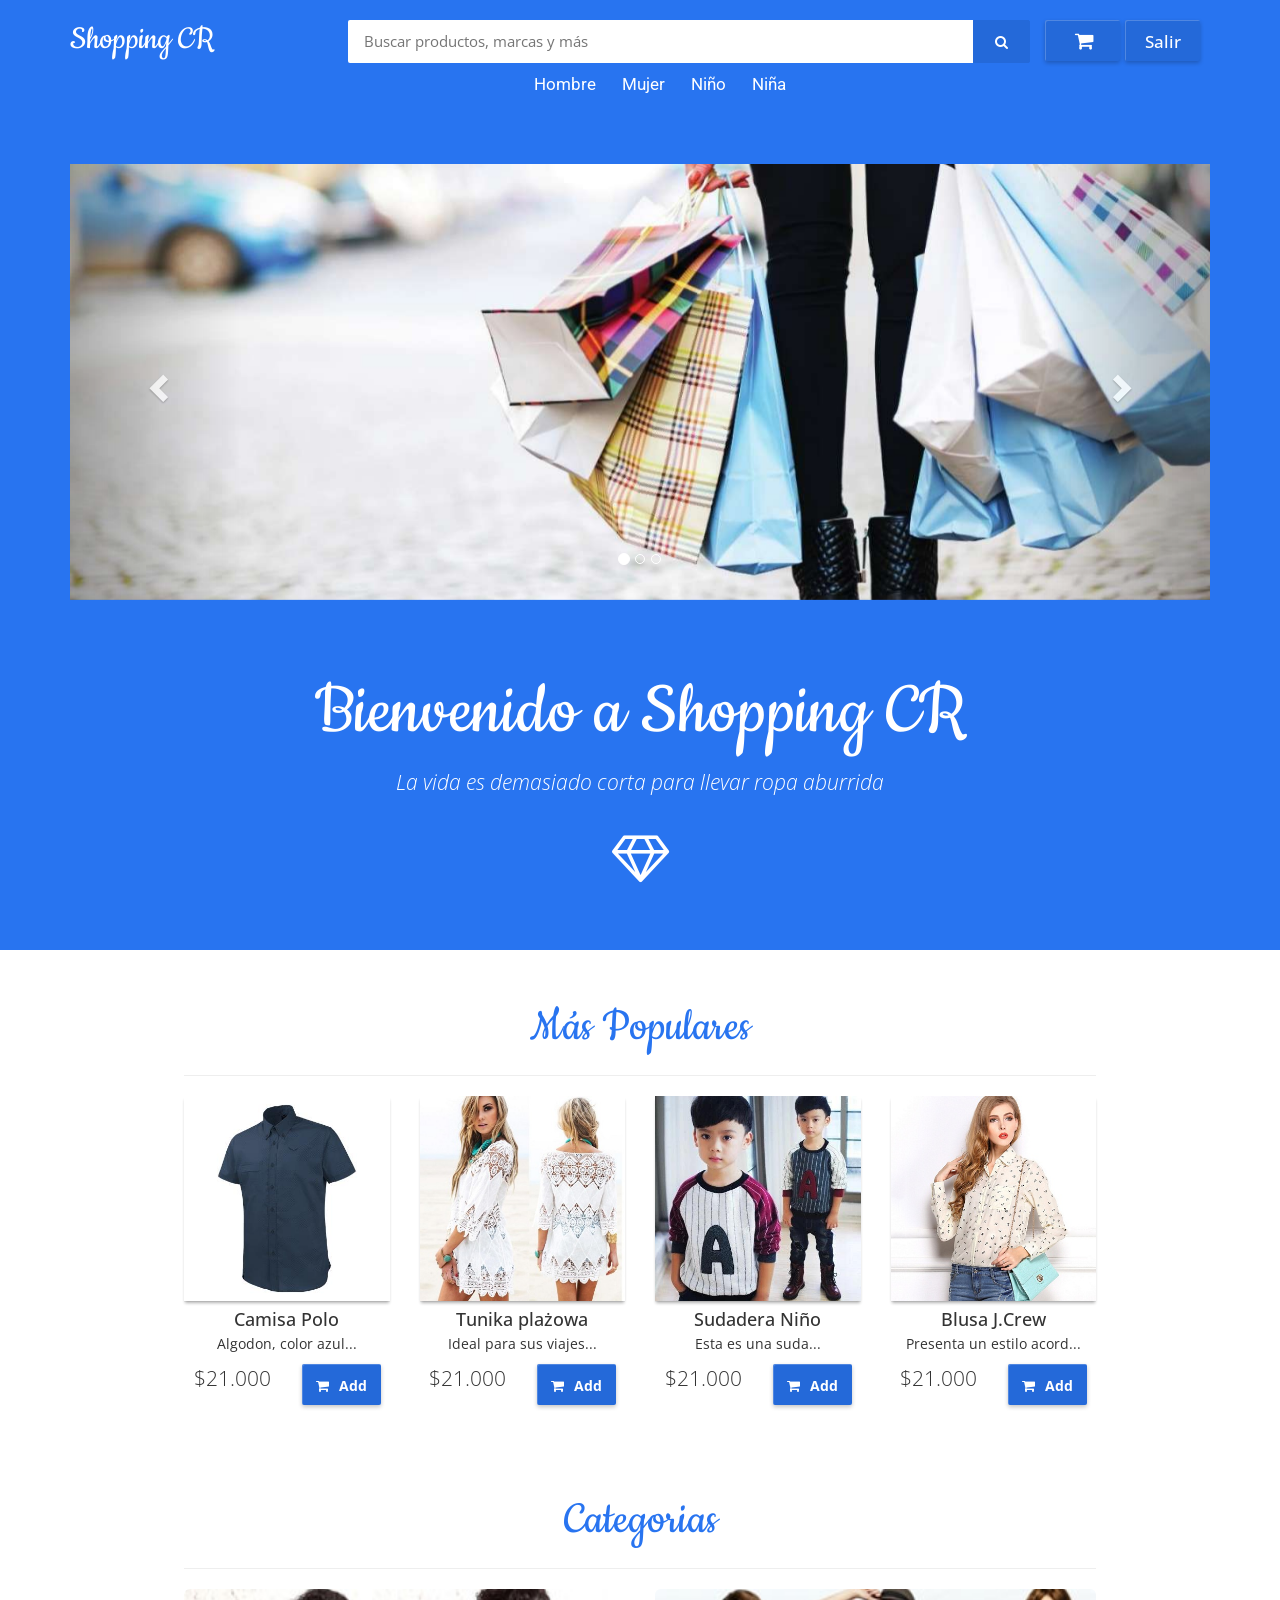
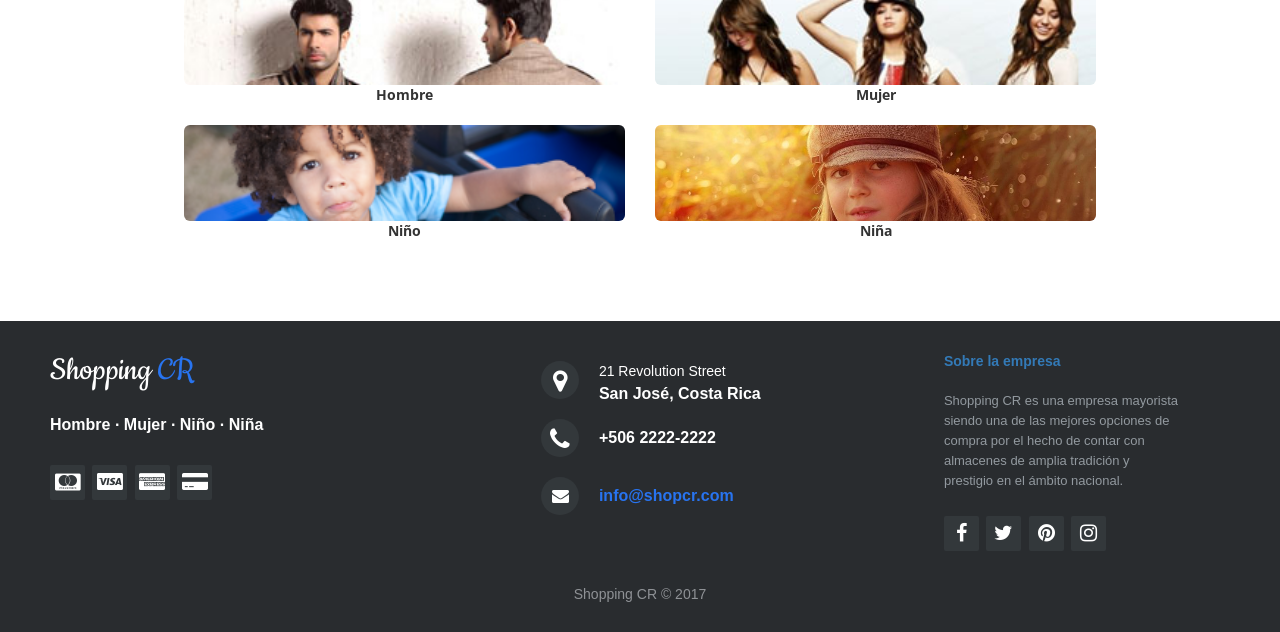
==== commit 29a789aa: "images/ product" ====
--- a/Plantilla/index.html
+++ b/Plantilla/index.html
@@ -60,7 +60,7 @@
 
                     <div class="row row1">
                         <ul class="largenav text-center">
-                            <li class="upper-links dropdown"><a class="links" href="#!">Hombre</a>
+                            <li class="upper-links dropdown"><a class="links" href="hombre.html">Hombre</a>
                                 <ul class="dropdown-menu">
                                     <li class="profile-li"><a class="profile-links" href="products_list.html">Camisas</a></li>
                                     <li class="profile-li"><a class="profile-links" href="products_list.html">Pantalones</a></li>
@@ -68,7 +68,7 @@
                                     <li class="profile-li"><a class="profile-links" href="products_list.html">Ropa interior</a></li>
                                 </ul>
                             </li>
-                            <li class="upper-links dropdown"><a class="links" href="#!">Mujer</a>
+                            <li class="upper-links dropdown"><a class="links" href="mujer.html">Mujer</a>
                                 <ul class="dropdown-menu">
                                     <li class="profile-li"><a class="profile-links" href="products_list.html">Blusas</a></li>
                                     <li class="profile-li"><a class="profile-links" href="products_list.html">Pantalones</a></li>
@@ -107,7 +107,7 @@
                     <li><a class="links" href="index.html"><i class="fa fa-home"></i> Inicio</a></li>
                     <li><a class="links" href="#!" id="categories"><i class="fa fa-tags"></i> Categorías</a>
                         <ul id="listCategories" class="oculto">
-                            <li><a class="links" href="#!" id="man"><i class="fa fa-male"></i>  Hombre</a>
+                            <li><a class="links" href="hombre.html" id="man"><i class="fa fa-male"></i>  Hombre</a>
                                 <ul id="listMan" class="oculto">
                                     <li><a class="links" href="products_list.html"><i class=""></i>  Camisas</a></li>
                                     <li><a class="links" href="products_list.html"><i class=""></i>  Pantalones</a></li>
@@ -115,7 +115,7 @@
                                     <li><a class="links" href="products_list.html"><i class=""></i>  Ropa interior</a></li>
                                 </ul>
                             </li>
-                            <li><a class="links" href="#!" id="woman"><i class="fa fa-female"></i>  Mujer</a>
+                            <li><a class="links" href="mujer.html" id="woman"><i class="fa fa-female"></i>  Mujer</a>
                                 <ul id="listWoman" class="oculto">
                                     <li><a class="links" href="products_list.html"><i class=""></i>  Blusas</a></li>
                                     <li><a class="links" href="products_list.html"><i class=""></i>  Pantalones</a></li>
@@ -199,7 +199,7 @@
             <div class="jumbotron jumbotron-fluid">	
                 <div class="container text-center">
                     <h1 class="font">Bienvenido a Shopping CR</h1>
-                    <p><i>Lorem ipsum dolor sit amet, consectetur adipisicing elit asdqet.</i></p>
+                    <p><i>La vida es demasiado corta para llevar ropa aburrida</i></p>
                     <br>
                     <i class="fa fa-diamond icon"></i>
                     <br><br>
@@ -216,9 +216,9 @@
                                 <a href="#!" class="view"><img class="ihover group list-group-image" src="images/camisa.jpg" alt="" /></a>
                                 <div class="caption">
                                     <h4 class="group inner list-group-item-heading">
-                                        Product title</h4>
+                                        Camisa Polo</h4>
                                     <p class="group inner list-group-item-text">
-                                        Product description...</p>
+                                        Algodon, color azul...</p>
                                     <div class="row">
                                         <div class="col-xs-12 col-md-6">
                                             <p class="lead">
@@ -236,9 +236,9 @@
                                 <a href="#!" class="view"><img class="ihover group list-group-image" src="images/blusa.jpg" alt="" /></a>
                                 <div class="caption">
                                     <h4 class="group inner list-group-item-heading">
-                                        Product title</h4>
+                                        Tunika plażowa</h4>
                                     <p class="group inner list-group-item-text">
-                                        Product description...</p>
+                                        Ideal para sus viajes...</p>
                                     <div class="row">
                                         <div class="col-xs-12 col-md-6">
                                             <p class="lead">
@@ -256,9 +256,9 @@
                                 <a href="#!" class="view"><img class="ihover group list-group-image" src="images/abrigo.jpg" alt="" /></a>
                                 <div class="caption">
                                     <h4 class="group inner list-group-item-heading">
-                                        Product title</h4>
+                                        Sudadera Niño</h4>
                                     <p class="group inner list-group-item-text">
-                                        Product description...</p>
+                                        Esta es una suda...</p>
                                     <div class="row">
                                         <div class="col-xs-12 col-md-6">
                                             <p class="lead">
@@ -276,9 +276,9 @@
                                 <a href="#!" class="view"><img class="ihover group list-group-image" src="images/blusa2.jpg" alt="" /></a>
                                 <div class="caption">
                                     <h4 class="group inner list-group-item-heading">
-                                        Product title</h4>
+                                        Blusa J.Crew</h4>
                                     <p class="group inner list-group-item-text">
-                                        Product description...</p>
+                                        Presenta un estilo acord...</p>
                                     <div class="row">
                                         <div class="col-xs-12 col-md-6">
                                             <p class="lead">
--- a/Plantilla/css/styleList.css
+++ b/Plantilla/css/styleList.css
@@ -100,6 +100,12 @@
     margin: 0;
 }
 
+.listImages h2 {
+    color: #2874f0;
+    font: normal 40px 'Cookie', cursive;
+    margin: 0;
+}
+
 .menImage {
     background-image: url('../images/men.jpg');
 }
@@ -147,3 +153,31 @@
 #sortable li:hover{
     cursor: move;
 }
+
+.tumbCategories h4{
+    color: #2874f0;
+    font: normal 30px 'Cookie', cursive;
+    margin: 0;
+}
+.tumbCategories p{
+    font-style: italic;    
+}
+
+.collapsed-box{
+    height: 100%;
+    width: 100%;
+}
+
+.categoriaTum{
+    text-align: center;
+    margin-left: auto;
+    margin-right: auto;
+}
+
+.list-group {
+    text-align: center;
+}
+
+.filtros{
+    text-align: left;
+}
--- a/Plantilla/css/styleProduct.css
+++ b/Plantilla/css/styleProduct.css
@@ -8,6 +8,8 @@
 img {
 	max-width: 100%; 
 }
+
+
 
 .preview {
 	display: -webkit-box;
@@ -22,8 +24,8 @@
 }
 
 @media screen and (max-width: 996px) {
-	.preview {
-		margin-bottom: 20px; 
+	.preview, .details {
+		margin-bottom: 40px; 
 	} 
 }
 
@@ -171,6 +173,10 @@
 
 .tooltip-inner {
 	padding: 1.3em;
+}
+
+.sug{
+	font-size: 14px;
 }
 
 @-webkit-keyframes opacity {
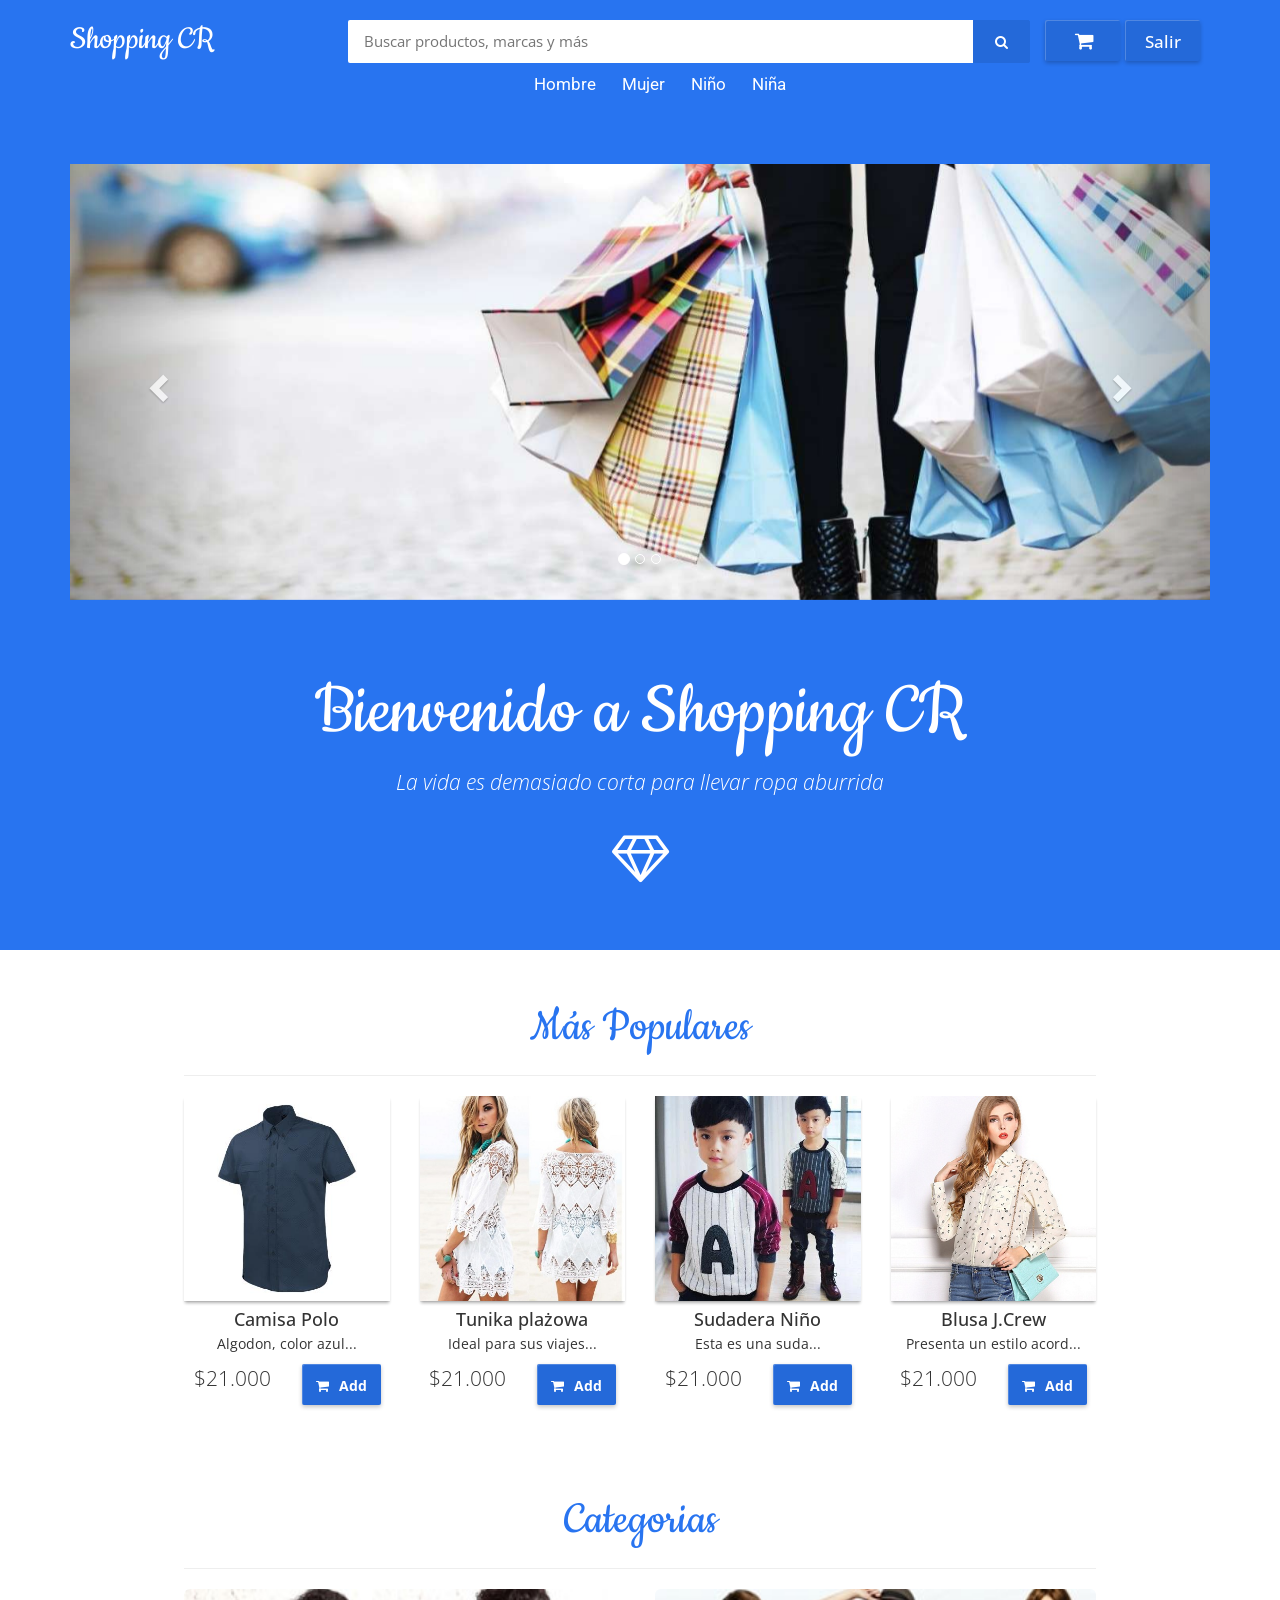
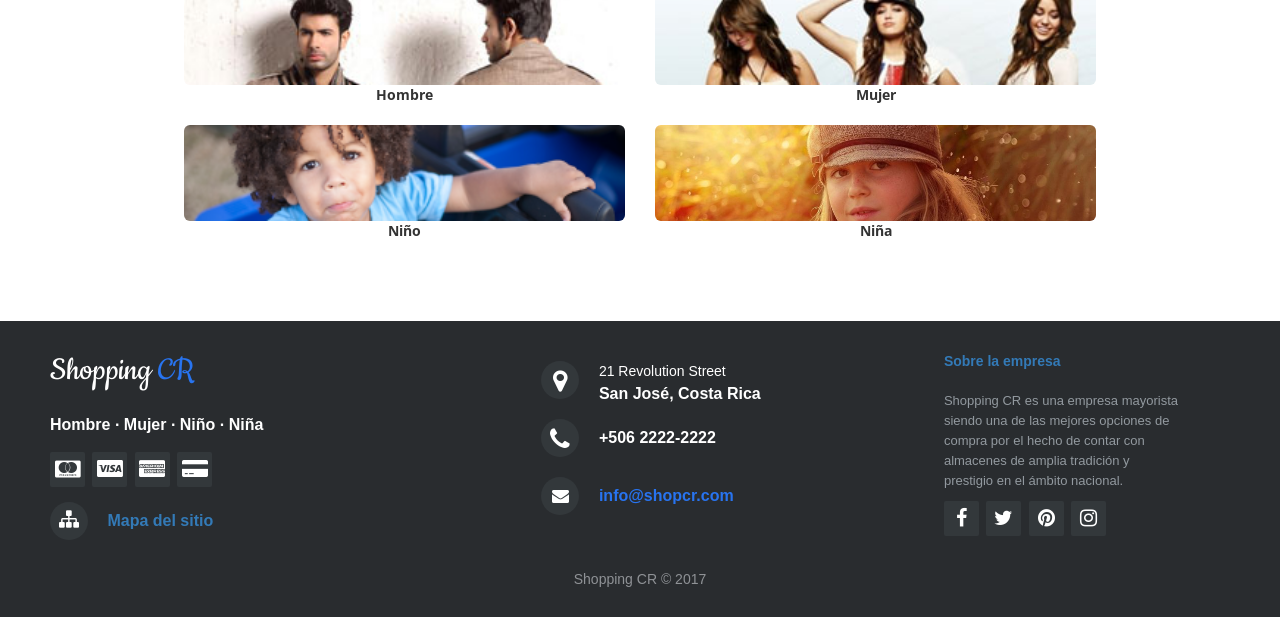
==== commit 138a55e7: "Sitemap cambios" ====
--- a/Plantilla/index.html
+++ b/Plantilla/index.html
@@ -353,6 +353,10 @@
                     <a href="#"><i class="fa fa-cc-amex"></i></a>
                     <a href="#"><i class="fa fa-credit-card-alt"></i></a>
                 </div>
+
+                <div class= "siteMap">
+                    <a href="sitemap.html"><i class="fa fa-sitemap" aria-hidden="true"></i>  Mapa del sitio</a>
+                </div>
             </div>
             <div class="footer-center">
                 <div>
--- a/Plantilla/css/styleFooter.css
+++ b/Plantilla/css/styleFooter.css
@@ -127,7 +127,7 @@
 }
 
 .footer-distributed .footer-icons{
-	margin-top: 25px;
+	margin-top: 10px;
 }
 
 .footer-distributed .footer-icons a{
@@ -145,6 +145,24 @@
 
 	margin-right: 3px;
 	margin-bottom: 5px;
+}
+
+.footer-distributed .siteMap i{
+
+	display: inline-block;
+	width: 38px;
+	height: 38px;
+	cursor: pointer;
+	background-color:  #33383b;
+	border-radius: 50%;
+
+	font-size: 20px;
+	color: #ffffff;
+	text-align: center;
+	line-height: 35px;
+
+	margin-right: 15px;
+	margin-top: 10px;
 }
 
 /* footerLine */
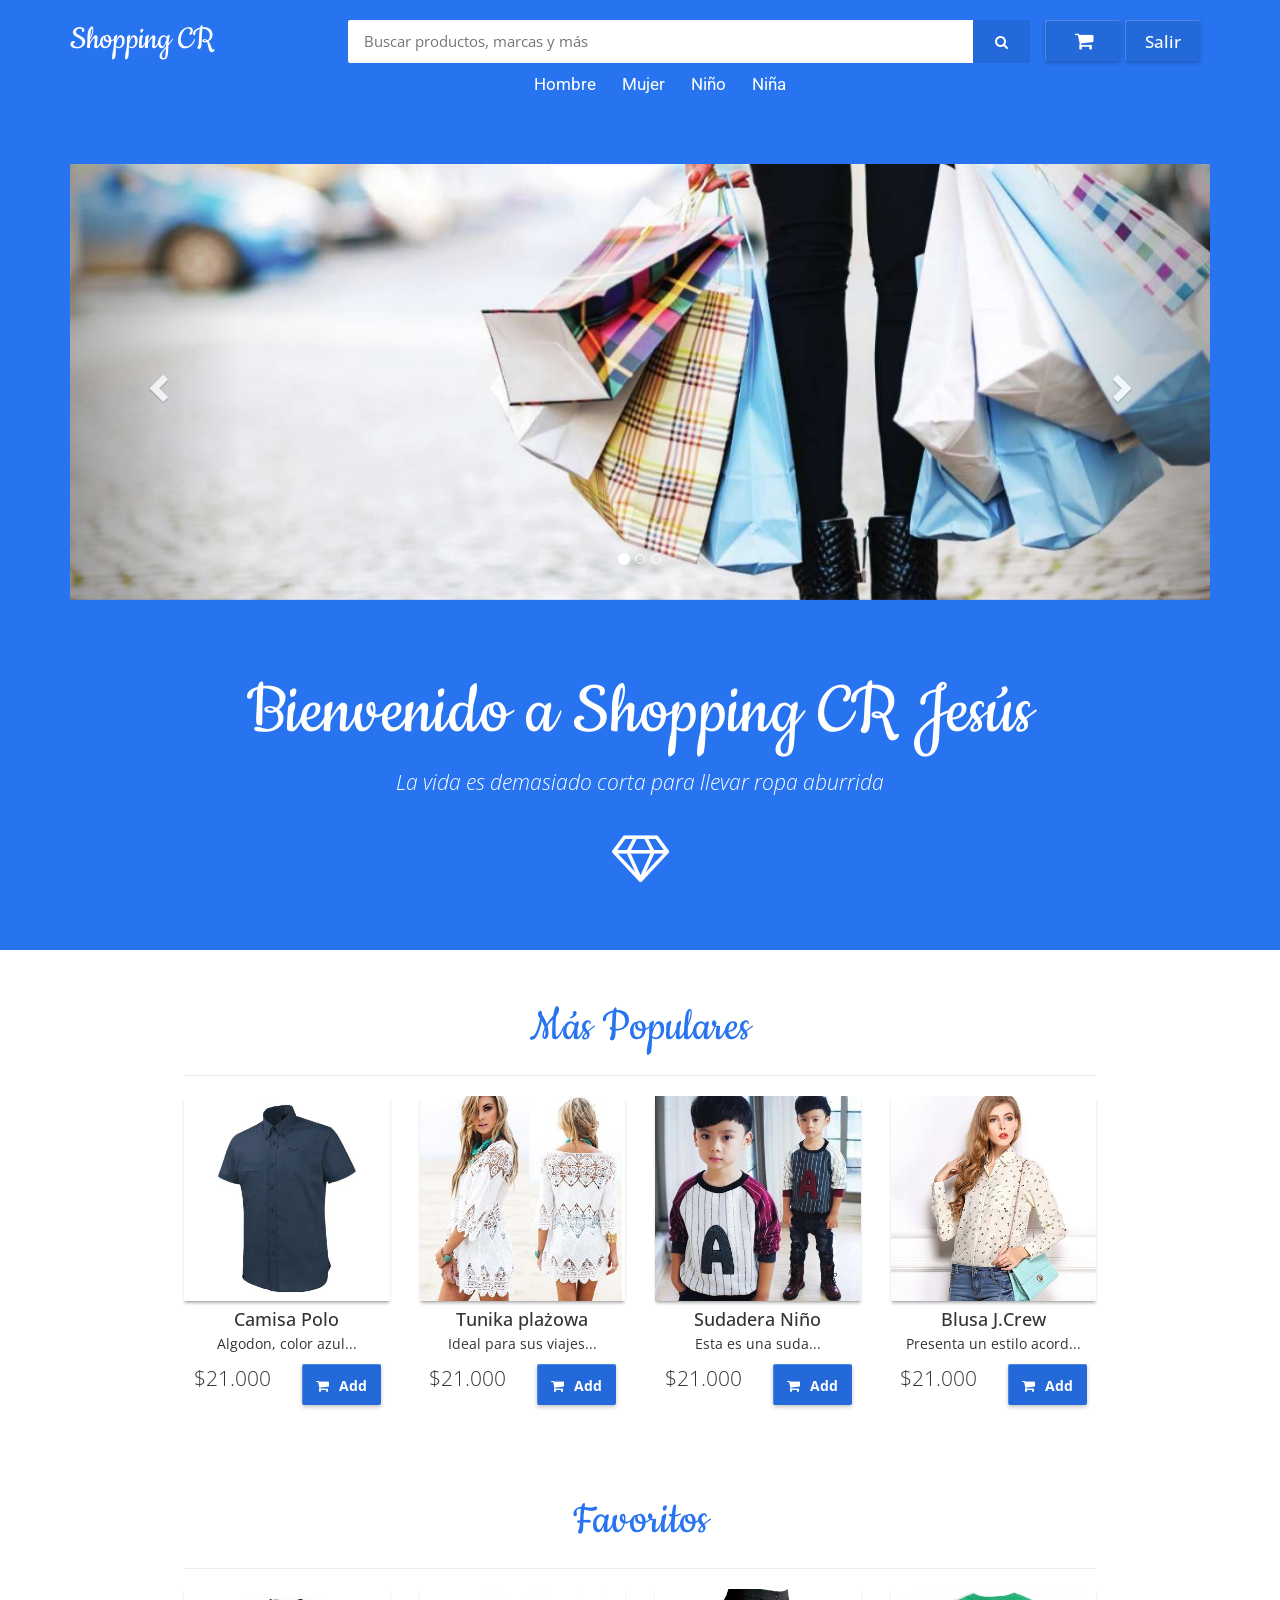
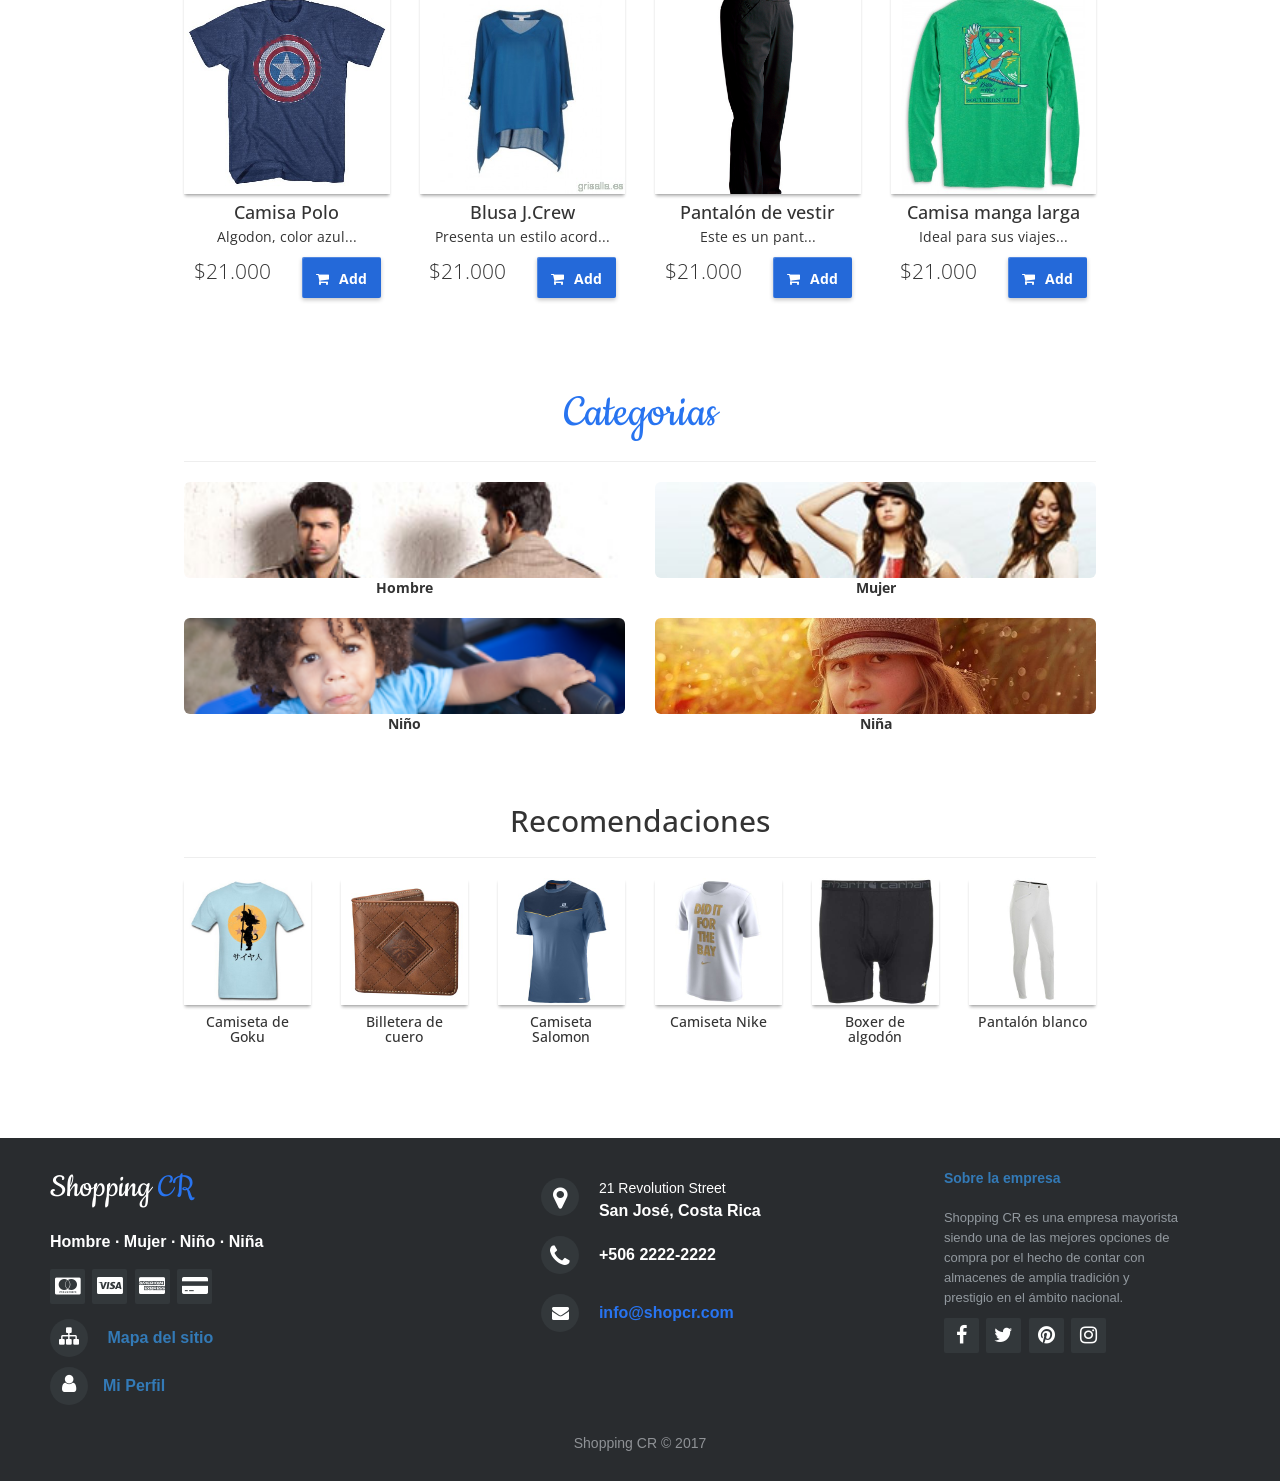
==== commit b9dbad7e: "cambios cambios" ====
--- a/Plantilla/index.html
+++ b/Plantilla/index.html
@@ -1,12 +1,6 @@
-<!DOCTYPE html>
-<!--
-To change this license header, choose License Headers in Project Properties.
-To change this template file, choose Tools | Templates
-and open the template in the editor.
--->
 <!DOCTYPE html>
 <html lang="en">
-    <head>	
+    <head>  
         <meta charset="utf-8">
         <meta name="viewport" content="width=device-width, initial-scale=1">
         <link rel="stylesheet" href="https://maxcdn.bootstrapcdn.com/bootstrap/3.3.7/css/bootstrap.min.css">
@@ -31,125 +25,10 @@
     <body>
 
         <header>
-            <div id="flipkart-navbar">
-                <div class="container">
-                    <div class="row row2">
-                        <div class="col-sm-3">
-                            <h2 class="navbarText"><span class="smallnav menu" id="openNav"><i class="fa fa-navicon"></i>Shopping CR</span></h2>
-                            <h1 class="navbarText"><span class="largenav"><a href="index.html">Shopping CR</a></span></h1>
-                        </div>
-                        <div class="flipkart-navbar-search smallsearch col-sm-7 col-xs-12">
-                            <div class="row">
-                                <input class="flipkart-navbar-input col-xs-11" type="text" placeholder="Buscar productos, marcas y más" name="search">
-                                <button class="flipkart-navbar-button col-xs-1">
-                                    <span class="iconsearch fa fa-search"></span>
-                                </button>
-                            </div>
-                        </div>
-                        <div class="cart largenav col-sm-2">
-                            <a class="cart-button">
-                                <span class="iconcart fa fa-shopping-cart" id="carrito"></span>
-                            </a>
-                        </div>
-                        <div class="cart largenav col-sm-2">
-                            <a class="cart-button">
-                                Salir
-                            </a>
-                        </div>
-                    </div>
-
-                    <div class="row row1">
-                        <ul class="largenav text-center">
-                            <li class="upper-links dropdown"><a class="links" href="hombre.html">Hombre</a>
-                                <ul class="dropdown-menu">
-                                    <li class="profile-li"><a class="profile-links" href="products_list.html">Camisas</a></li>
-                                    <li class="profile-li"><a class="profile-links" href="products_list.html">Pantalones</a></li>
-                                    <li class="profile-li"><a class="profile-links" href="products_list.html">Accesorios </a></li>
-                                    <li class="profile-li"><a class="profile-links" href="products_list.html">Ropa interior</a></li>
-                                </ul>
-                            </li>
-                            <li class="upper-links dropdown"><a class="links" href="mujer.html">Mujer</a>
-                                <ul class="dropdown-menu">
-                                    <li class="profile-li"><a class="profile-links" href="products_list.html">Blusas</a></li>
-                                    <li class="profile-li"><a class="profile-links" href="products_list.html">Pantalones</a></li>
-                                    <li class="profile-li"><a class="profile-links" href="products_list.html">Vestidos</a></li>
-                                    <li class="profile-li"><a class="profile-links" href="products_list.html">Accesorios</a></li>
-                                    <li class="profile-li"><a class="profile-links" href="products_list.html">Ropa interior</a></li>
-                                </ul>
-                            </li>
-                            <li class="upper-links dropdown"><a class="links" href="#!">Niño</a>
-                                <ul class="dropdown-menu">
-                                    <li class="profile-li"><a class="profile-links" href="products_list.html">Camisas</a></li>
-                                    <li class="profile-li"><a class="profile-links" href="products_list.html">Pantalones</a></li>
-                                    <li class="profile-li"><a class="profile-links" href="products_list.html">Accesorios </a></li>
-                                    <li class="profile-li"><a class="profile-links" href="products_list.html">Ropa interior</a></li>
-                                </ul>
-                            </li>
-                            <li class="upper-links dropdown"><a class="links" href="#!">Niña</a>
-                                <ul class="dropdown-menu">
-                                    <li class="profile-li"><a class="profile-links" href="products_list.html">Blusas</a></li>
-                                    <li class="profile-li"><a class="profile-links" href="products_list.html">Pantalones</a></li>
-                                    <li class="profile-li"><a class="profile-links" href="products_list.html">Vestidos</a></li>
-                                    <li class="profile-li"><a class="profile-links" href="products_list.html">Accesorios </a></li>
-                                    <li class="profile-li"><a class="profile-links" href="products_list.html">Ropa interior</a></li>
-                                </ul>
-                            </li>
-                        </ul>
-                    </div>
-                </div>
-            </div>
-            <div id="mySidenav" class="sidenav">
-                <div class="container sidenavContent">
-                    <span class="sidenav-heading">Shopping CR</span>
-                    <a href="javascript:void(0)" class="closebtn" id="closeNav"><i class="fa fa-arrow-left"></i></a>
-                </div>
-                <ul>
-                    <li><a class="links" href="index.html"><i class="fa fa-home"></i> Inicio</a></li>
-                    <li><a class="links" href="#!" id="categories"><i class="fa fa-tags"></i> Categorías</a>
-                        <ul id="listCategories" class="oculto">
-                            <li><a class="links" href="hombre.html" id="man"><i class="fa fa-male"></i>  Hombre</a>
-                                <ul id="listMan" class="oculto">
-                                    <li><a class="links" href="products_list.html"><i class=""></i>  Camisas</a></li>
-                                    <li><a class="links" href="products_list.html"><i class=""></i>  Pantalones</a></li>
-                                    <li><a class="links" href="products_list.html"><i class=""></i>  Accesorios</a></li>
-                                    <li><a class="links" href="products_list.html"><i class=""></i>  Ropa interior</a></li>
-                                </ul>
-                            </li>
-                            <li><a class="links" href="mujer.html" id="woman"><i class="fa fa-female"></i>  Mujer</a>
-                                <ul id="listWoman" class="oculto">
-                                    <li><a class="links" href="products_list.html"><i class=""></i>  Blusas</a></li>
-                                    <li><a class="links" href="products_list.html"><i class=""></i>  Pantalones</a></li>
-                                    <li><a class="links" href="products_list.html"><i class=""></i>  Vestido</a></li>
-                                    <li><a class="links" href="products_list.html"><i class=""></i>  Accesorios</a></li>
-                                    <li><a class="links" href="products_list.html"><i class=""></i>  Ropa interior</a></li>
-                                </ul>
-                            </li>
-                            <li><a class="links" href="#!" id="niño"><i class="fa fa-child"></i>  Niño</a>
-                                <ul id="listNiño" class="oculto">
-                                    <li><a class="links" href="products_list.html"><i class=""></i>  Camisas</a></li>
-                                    <li><a class="links" href="products_list.html"><i class=""></i>  Pantalones</a></li>
-                                    <li><a class="links" href="products_list.html"><i class=""></i>  Accesorios</a></li>
-                                    <li><a class="links" href="products_list.html"><i class=""></i>  Ropa interior</a></li>
-                                </ul>
-                            </li>                               
-                            <li><a class="links" href="#!" id="niña"><i class="fa fa-child"></i>  Niña</a>
-                                <ul id="listNiña" class="oculto">
-                                    <li><a class="links" href="products_list.html"><i class=""></i>  Blusas</a></li>
-                                    <li><a class="links" href="products_list.html"><i class=""></i>  Pantalones</a></li>
-                                    <li><a class="links" href="products_list.html"><i class=""></i>  Vestido</a></li>
-                                    <li><a class="links" href="products_list.html"><i class=""></i>  Accesorios</a></li>
-                                    <li><a class="links" href="products_list.html"><i class=""></i>  Ropa interior</a></li>
-                                </ul>
-                            </li>
-                        </ul>
-                    </li>
-                    <li><a class="links" href="#!"><i class="iconcart fa fa-shopping-cart"></i>.   Carrito</a></li>
-                    <li><a class="links" href="#!"><i class="fa fa-sign-in"></i> Salir</a></li>
-                </ul>
-            </div>
+
         </header>
 
-        <div id="contenedor">		
+        <div id="contenedor">       
             <div class="carouselC">
                 <div class="container text-center">
                     <div id="carousel-example-generic" class="carousel slide" data-ride="carousel">
@@ -165,19 +44,19 @@
                             <div class="item active">
                                 <img src="images/slide1.jpg" alt="...">
                                 <div class="carousel-caption">
-                                    
+
                                 </div>
                             </div>
                             <div class="item">
                                 <img src="images/slide2.jpg" alt="...">
                                 <div class="carousel-caption">
-                                   
+
                                 </div>
                             </div>
                             <div class="item">
                                 <img src="images/slide3.jpg" alt="...">
                                 <div class="carousel-caption">
-                                   
+
                                 </div>
                             </div>
 
@@ -192,13 +71,13 @@
                             <span class="glyphicon glyphicon-chevron-right" aria-hidden="true"></span>
                             <span class="sr-only">Next</span>
                         </a>
-                    </div>		
-                </div>	
+                    </div>      
+                </div>  
             </div>
 
-            <div class="jumbotron jumbotron-fluid">	
+            <div class="jumbotron jumbotron-fluid"> 
                 <div class="container text-center">
-                    <h1 class="font">Bienvenido a Shopping CR</h1>
+                    <h1 class="font">Bienvenido a Shopping CR Jesús</h1>
                     <p><i>La vida es demasiado corta para llevar ropa aburrida</i></p>
                     <br>
                     <i class="fa fa-diamond icon"></i>
@@ -206,7 +85,7 @@
                 </div>
             </div>
 
-            <div class="container slide">
+            <div class="container slide populares">
                 <div class="listImages">
                     <h1 class="text-center">Más Populares</h1>
                     <hr>
@@ -294,16 +173,103 @@
                     </div>
                 </div>
 
+                <div class="listImages favoritos">
+                    <h1 class="text-center">Favoritos</h1>
+                    <hr>
+                    <div id="products" class="row list-group">
+                        <div class="item col-xs-12 col-sm-6 col-md-3 col-lg-3">
+                            <div class="thumbnail">
+                                <a href="#!" class="view"><img class="ihover group list-group-image" src="images/camisa7.jpg" alt="" /></a>
+                                <div class="caption">
+                                    <h4 class="group inner list-group-item-heading">
+                                        Camisa Polo</h4>
+                                    <p class="group inner list-group-item-text">
+                                        Algodon, color azul...</p>
+                                    <div class="row">
+                                        <div class="col-xs-12 col-md-6">
+                                            <p class="lead">
+                                                $21.000</p>
+                                        </div>
+                                        <div class="col-xs-12 col-md-6 text-right">
+                                            <a class="buttonAdd" href="#!"><span class="fa fa-shopping-cart"></span><b>Add</b></a>
+                                        </div>
+                                    </div>
+                                </div>
+                            </div>
+                        </div>
+                        <div class="item col-xs-12 col-sm-6 col-md-3 col-lg-3">
+                            <div class="thumbnail">
+                                <a href="#!" class="view"><img class="ihover group list-group-image" src="images/blusas.jpg" alt="" /></a>
+                                <div class="caption">
+                                    <h4 class="group inner list-group-item-heading">
+                                        Blusa J.Crew</h4>
+                                    <p class="group inner list-group-item-text">
+                                        Presenta un estilo acord...</p>
+                                    <div class="row">
+                                        <div class="col-xs-12 col-md-6">
+                                            <p class="lead">
+                                                $21.000</p>
+                                        </div>
+                                        <div class="col-xs-12 col-md-6 text-right">
+                                            <a class="buttonAdd" href="#!"><span class="fa fa-shopping-cart"></span><b>Add</b></a>
+                                        </div>
+                                    </div>
+                                </div>
+                            </div>
+                        </div>
+                        <div class="item col-xs-12 col-sm-6 col-md-3 col-lg-3">
+                            <div class="thumbnail">
+                                <a href="#!" class="view"><img class="ihover group list-group-image" src="images/pantalones.png" alt="" /></a>
+                                <div class="caption">
+                                    <h4 class="group inner list-group-item-heading">
+                                        Pantalón de vestir</h4>
+                                    <p class="group inner list-group-item-text">
+                                        Este es un pant...</p>
+                                    <div class="row">
+                                        <div class="col-xs-12 col-md-6">
+                                            <p class="lead">
+                                                $21.000</p>
+                                        </div>
+                                        <div class="col-xs-12 col-md-6 text-right">
+                                            <a class="buttonAdd" href="#!"><span class="fa fa-shopping-cart"></span><b>Add</b></a>
+                                        </div>
+                                    </div>
+                                </div>
+                            </div>
+                        </div>
+                        <div class="item col-xs-12 col-sm-6 col-md-3 col-lg-3">
+                            <div class="thumbnail">
+                                <a href="#!" class="view"><img class="ihover group list-group-image" src="images/camisa9.jpg" alt="" /></a>
+                                <div class="caption">
+                                    <h4 class="group inner list-group-item-heading">
+                                        Camisa manga larga</h4>
+                                    <p class="group inner list-group-item-text">
+                                        Ideal para sus viajes...</p>
+                                    <div class="row">
+                                        <div class="col-xs-12 col-md-6">
+                                            <p class="lead">
+                                                $21.000</p>
+                                        </div>
+                                        <div class="col-xs-12 col-md-6 text-right">
+                                            <a class="buttonAdd" href="#!"><span class="fa fa-shopping-cart"></span><b>Add</b></a>
+                                        </div>
+                                    </div>
+                                </div>
+                            </div>
+                        </div>
+                    </div>
+                </div>
+
                 <!--  -->
 
-                <div class="listImages text-center">
+                <div class="listImages text-center categorias">
                     <h1>Categorias</h1>
                     <hr>
                     <div id="fashionOptions" class="row list-group">
                         <div class="item col-xs-12 col-sm-6 col-md-6 col-lg-6">
                             <div class="thumbnail">
                                 <div class="jumbotron menImage">
-                                    
+
                                 </div>
                                 <strong>Hombre</strong>
                             </div>
@@ -311,7 +277,7 @@
                         <div class="item col-xs-12 col-sm-6 col-md-6 col-lg-6">
                             <div class="thumbnail">
                                 <div class="jumbotron womenImage">
-                                    
+
                                 </div>
                                 <strong>Mujer</strong>
                             </div>
@@ -319,7 +285,7 @@
                         <div class="item col-xs-12 col-sm-6 col-md-6 col-lg-6">
                             <div class="thumbnail">
                                 <div class="jumbotron boyImage">
-                                    
+
                                 </div>
                                 <strong>Niño</strong>
                             </div>
@@ -327,67 +293,83 @@
                         <div class="item col-xs-12 col-sm-6 col-md-6 col-lg-6">
                             <div class="thumbnail">
                                 <div class="jumbotron girlImage">
-                                    
+
                                 </div>
                                 <strong>Niña</strong>
                             </div>
                         </div>
                     </div>
                 </div>
+
+                <!-- -->
+
+                <div class="listImages recomendaciones">
+                    <h2 class="text-center">Recomendaciones</h2>
+                    <hr>
+                    <div id="products" class="row list-group">
+                        <div class="item col-xs-12 col-sm-6 col-md-2 col-lg-2">
+                            <div class="thumbnail">
+                                <a href="#!" class="view"><img class="ihover group list-group-image" src="images/camisa3.jpg" alt="" /></a>
+                                <div class="caption">
+                                    <h4 class="group inner list-group-item-heading sug">
+                                        Camiseta de Goku</h4>
+                                </div>
+                            </div>
+                        </div>
+                        <div class="item col-xs-12 col-sm-6 col-md-2 col-lg-2">
+                            <div class="thumbnail">
+                                <a href="#!" class="view"><img class="ihover group list-group-image" src="images/accesorios.jpg" alt="" /></a>
+                                <div class="caption">
+                                    <h4 class="group inner list-group-item-heading sug">
+                                        Billetera de cuero</h4>
+                                </div>
+                            </div>
+                        </div>
+                        <div class="item col-xs-12 col-sm-6 col-md-2 col-lg-2">
+                            <div class="thumbnail">
+                                <a href="#!" class="view"><img class="ihover group list-group-image" src="images/camisa2.jpg" alt="" /></a>
+                                <div class="caption">
+                                    <h4 class="group inner list-group-item-heading sug">
+                                        Camiseta Salomon</h4>
+                                </div>
+                            </div>
+                        </div>
+                        <div class="item col-xs-12 col-sm-6 col-md-2 col-lg-2">
+                            <div class="thumbnail">
+                                <a href="#!" class="view"><img class="ihover group list-group-image" src="images/camisa4.jpg" alt="" /></a>
+                                <div class="caption">
+                                    <h4 class="group inner list-group-item-heading sug">
+                                        Camiseta Nike</h4>
+                                </div>
+                            </div>
+                        </div>
+                        <div class="item col-xs-12 col-sm-6 col-md-2 col-lg-2">
+                            <div class="thumbnail">
+                                <a href="#!" class="view"><img class="ihover group list-group-image" src="images/boxers.jpg" alt="" /></a>
+                                <div class="caption">
+                                    <h4 class="group inner list-group-item-heading sug">
+                                        Boxer de algodón</h4>
+                                </div>
+                            </div>
+                        </div>
+                        <div class="item col-xs-12 col-sm-6 col-md-2 col-lg-2">
+                            <div class="thumbnail">
+                                <a href="#!" class="view"><img class="ihover group list-group-image" src="images/pantalonM.jpg" alt="" /></a>
+                                <div class="caption">
+                                    <h4 class="group inner list-group-item-heading sug">
+                                        Pantalón blanco</h4>
+                                </div>
+                            </div>
+                        </div>
+                    </div>
+                </div>
+                
             </div>
         </div>
 
         <footer class="container footer-distributed">
-            <div class="footer-left">
-                <h3>Shopping<span> CR</span></h3>
-                <p class="footer-links">
-                    <a href="#">Hombre</a>		·
-                    <a href="#">Mujer</a>	·
-                    <a href="#">Niño</a>    ·
-                    <a href="#">Niña</a>
-                </p>
-
-                <div class="footer-icons">					
-                    <a href="#"><i class="fa fa-cc-mastercard"></i></a>
-                    <a href="#"><i class="fa fa-cc-visa"></i></a>
-                    <a href="#"><i class="fa fa-cc-amex"></i></a>
-                    <a href="#"><i class="fa fa-credit-card-alt"></i></a>
-                </div>
-
-                <div class= "siteMap">
-                    <a href="sitemap.html"><i class="fa fa-sitemap" aria-hidden="true"></i>  Mapa del sitio</a>
-                </div>
-            </div>
-            <div class="footer-center">
-                <div>
-                    <i class="fa fa-map-marker"></i>
-                    <p><span>21 Revolution Street</span> San José, Costa Rica</p>
-                </div>
-                <div>
-                    <i class="fa fa-phone"></i>
-                    <p>+506 2222-2222</p>
-                </div>
-                <div>
-                    <i class="fa fa-envelope"></i>
-                    <p><a href="mailto:info@company.com">info@shopcr.com</a></p>
-                </div>
-            </div>
-            <div class="footer-right">
-                <p class="footer-company-about">
-                    <span><a href="about.html">Sobre la empresa</a></span>
-                    Shopping CR es una empresa mayorista siendo una de las mejores opciones de compra por el hecho de contar con almacenes de amplia tradición y prestigio en el ámbito nacional.
-                </p>
-                <div class="footer-icons">
-                    <a href="#"><i class="fa fa-facebook"></i></a>
-                    <a  target="_blank" href="https://www.twitter.com"><i class="fa fa-twitter"></i></a>
-                    <a  target="_blank" href="https://www.pinterest.com"><i class="fa fa-pinterest"></i></a>
-                    <a  target="_blank" href="https://www.facebook.com"><i class="fa fa-instagram"></i></a>
-                </div>
-            </div>
-            <div class="footerLine text-center">
-                <p class="footer-company-name">Shopping CR &copy; 2017</p>
-            </div>
+
         </footer>
-
+        <script src="js/script.js"></script>
     </body>
-</html>
+</html>
--- a/Plantilla/css/styleJumbotron.css
+++ b/Plantilla/css/styleJumbotron.css
@@ -16,11 +16,6 @@
 	font-size: 50px
 }
 
-.contact {
-	width: 90%; 
-	margin: auto; 
-	padding: 40px 0px 0px 0px
-}
 
 .contact h3, .cursive {
 	color:  #2874f0;
--- a/Plantilla/css/styleList.css
+++ b/Plantilla/css/styleList.css
@@ -100,12 +100,6 @@
     margin: 0;
 }
 
-.listImages h2 {
-    color: #2874f0;
-    font: normal 40px 'Cookie', cursive;
-    margin: 0;
-}
-
 .menImage {
     background-image: url('../images/men.jpg');
 }
--- a/Plantilla/css/styleFooter.css
+++ b/Plantilla/css/styleFooter.css
@@ -147,7 +147,7 @@
 	margin-bottom: 5px;
 }
 
-.footer-distributed .siteMap i{
+.footer-distributed .siteMap i, .perfil i {
 
 	display: inline-block;
 	width: 38px;
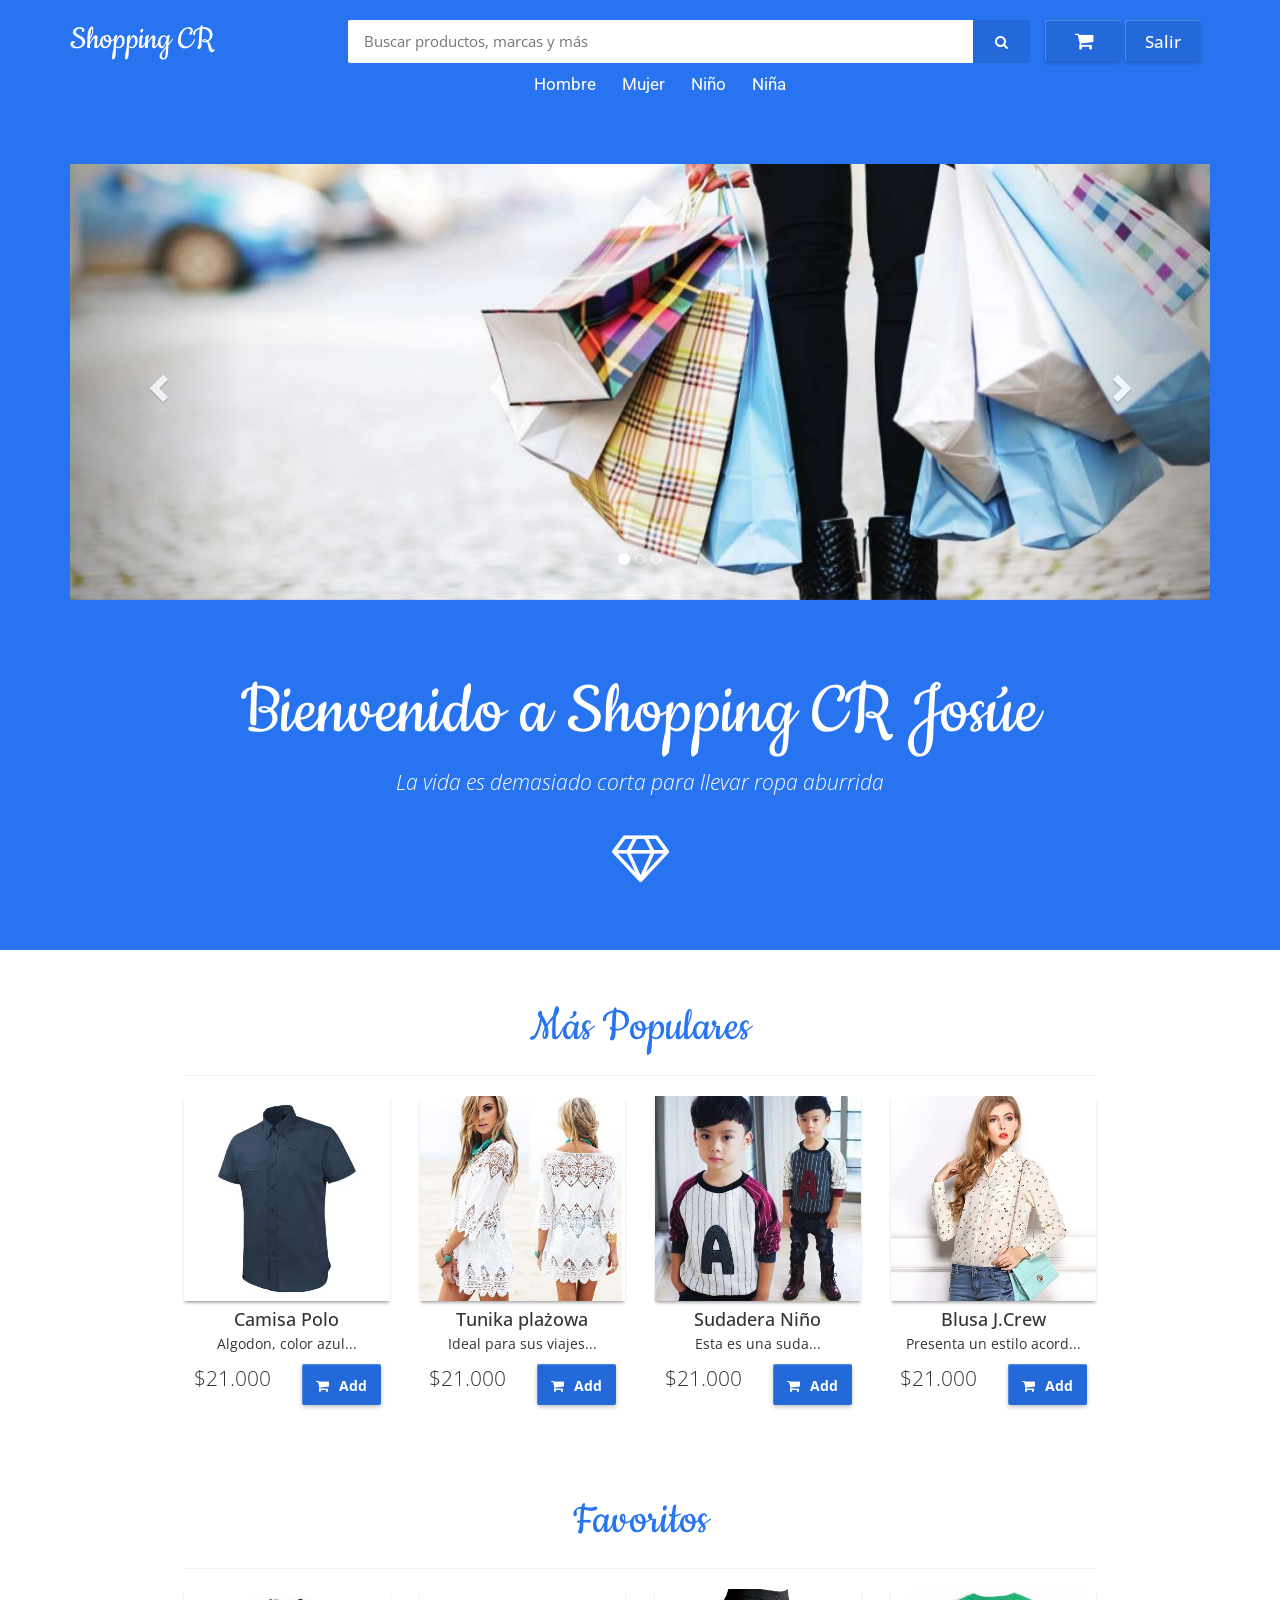
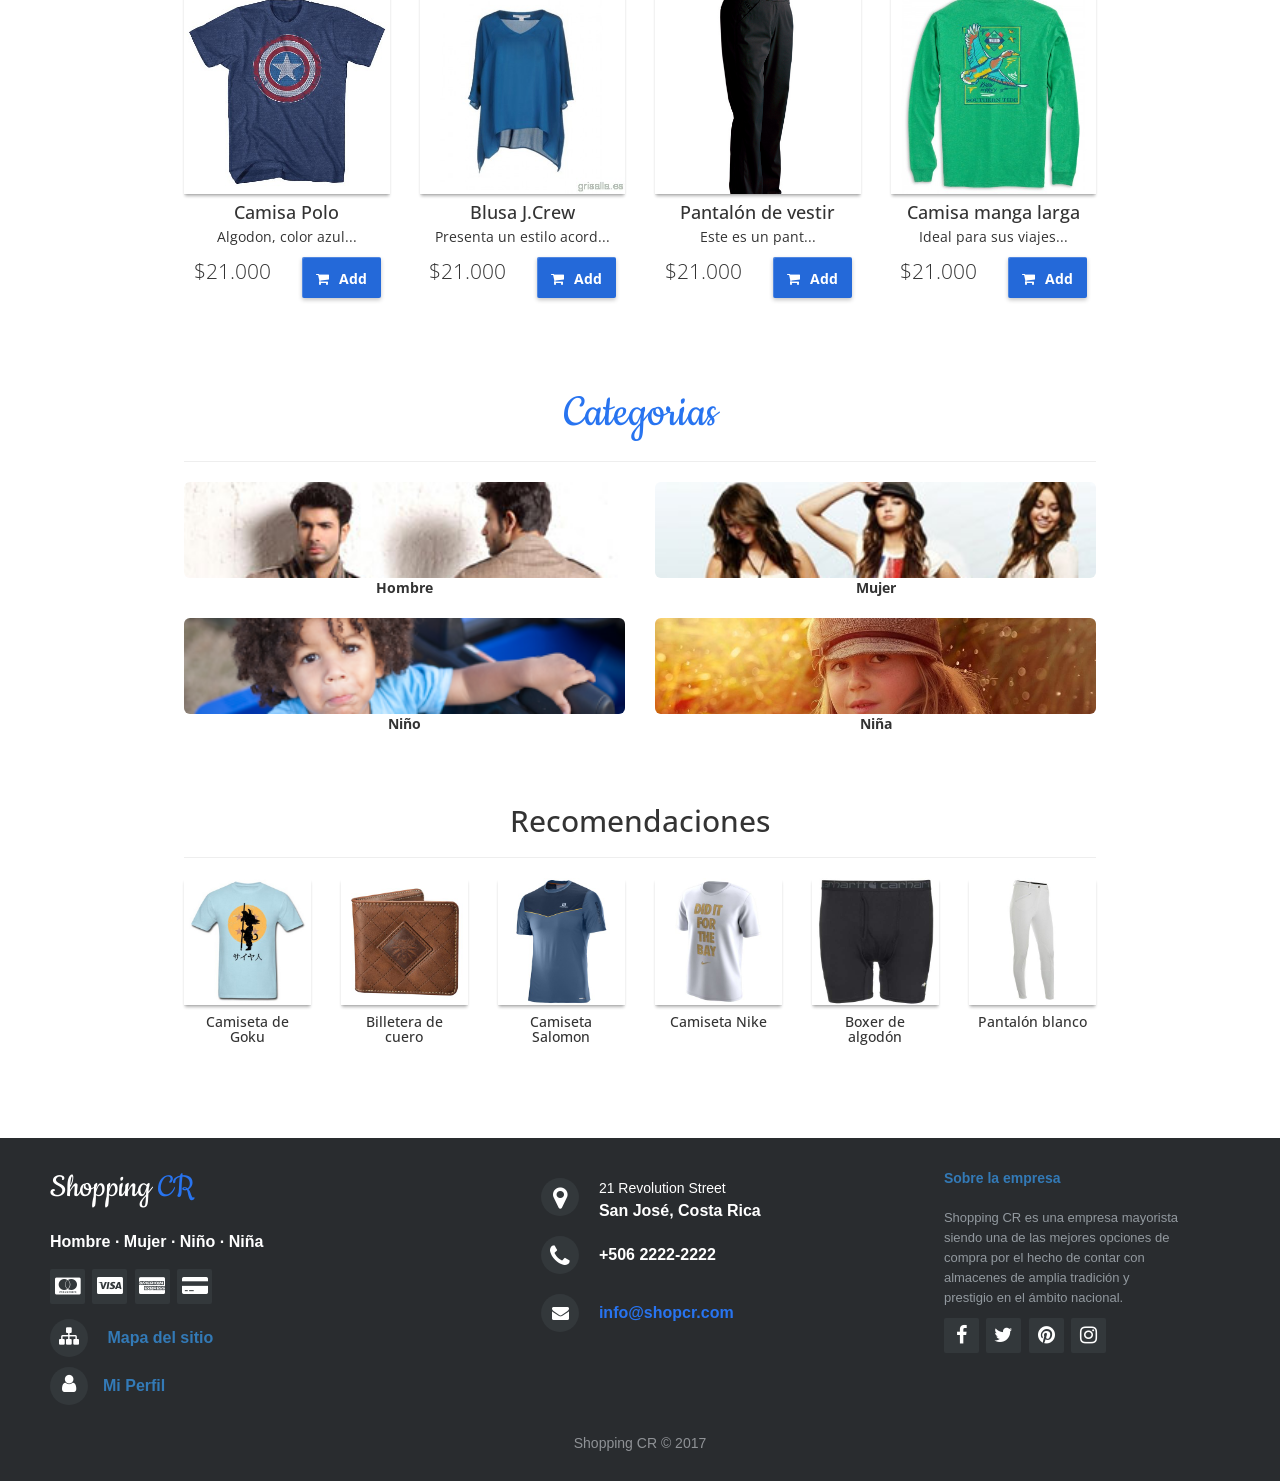
==== commit 44cbb25a: "busqueda vista" ====
--- a/Plantilla/index.html
+++ b/Plantilla/index.html
@@ -77,7 +77,7 @@
 
             <div class="jumbotron jumbotron-fluid"> 
                 <div class="container text-center">
-                    <h1 class="font">Bienvenido a Shopping CR Jesús</h1>
+                    <h1 class="font">Bienvenido a Shopping CR Josúe</h1>
                     <p><i>La vida es demasiado corta para llevar ropa aburrida</i></p>
                     <br>
                     <i class="fa fa-diamond icon"></i>
@@ -85,8 +85,8 @@
                 </div>
             </div>
 
-            <div class="container slide populares">
-                <div class="listImages">
+            <div class="container slide">
+                <div class="listImages populares">
                     <h1 class="text-center">Más Populares</h1>
                     <hr>
                     <div id="products" class="row list-group">
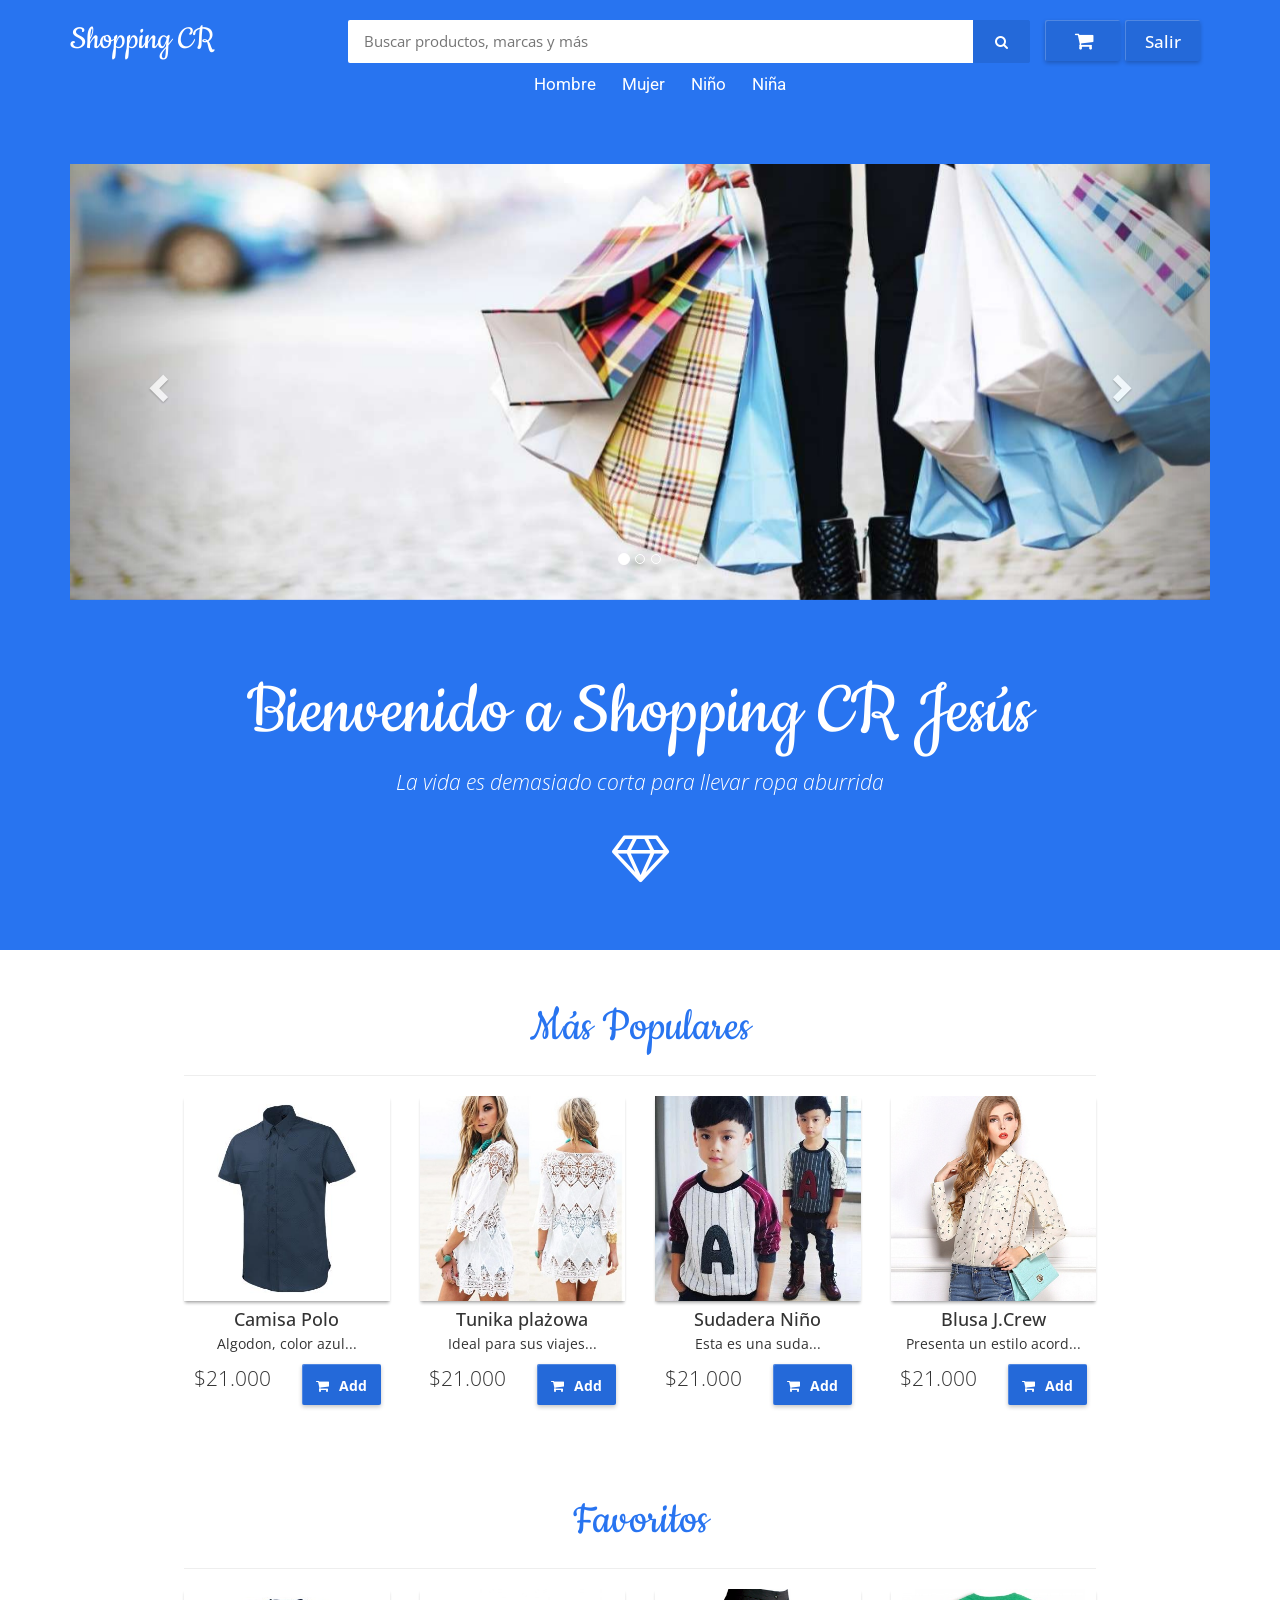
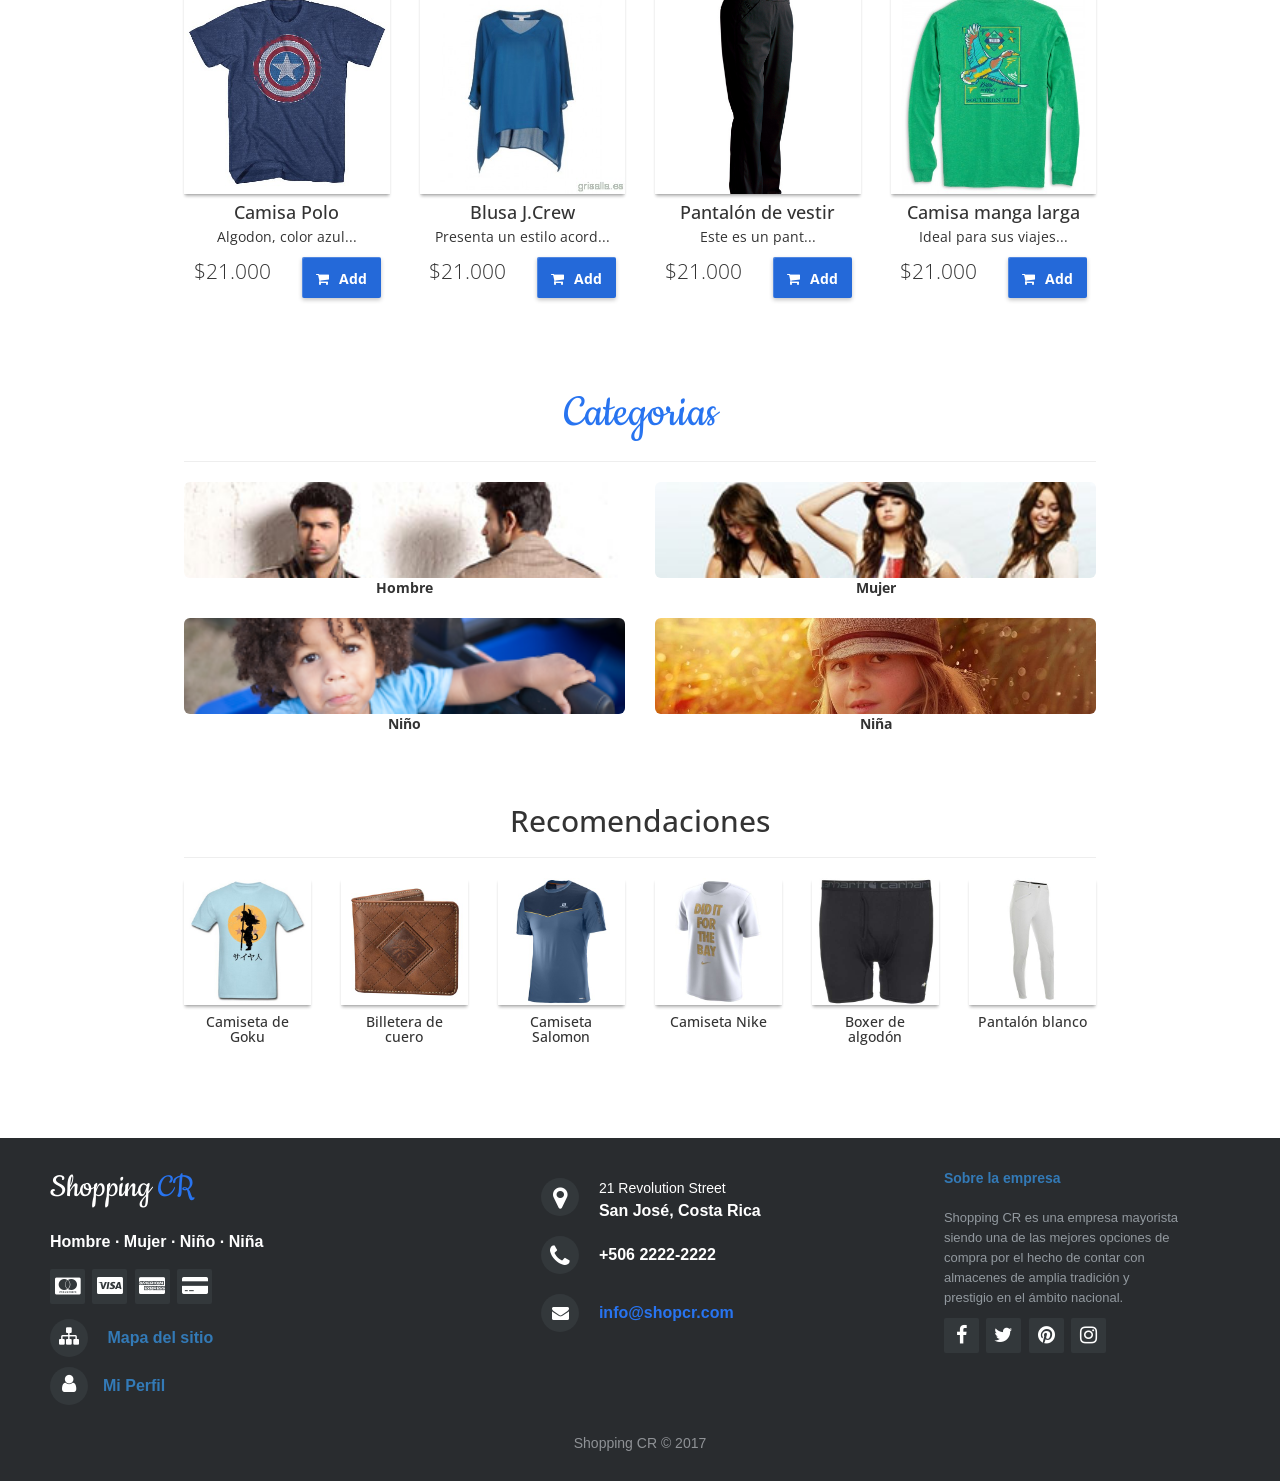
==== commit 70386377: "cambios cambiosss" ====
--- a/Plantilla/index.html
+++ b/Plantilla/index.html
@@ -77,7 +77,7 @@
 
             <div class="jumbotron jumbotron-fluid"> 
                 <div class="container text-center">
-                    <h1 class="font">Bienvenido a Shopping CR Josúe</h1>
+                    <h1 class="font">Bienvenido a Shopping CR Jesús</h1>
                     <p><i>La vida es demasiado corta para llevar ropa aburrida</i></p>
                     <br>
                     <i class="fa fa-diamond icon"></i>
